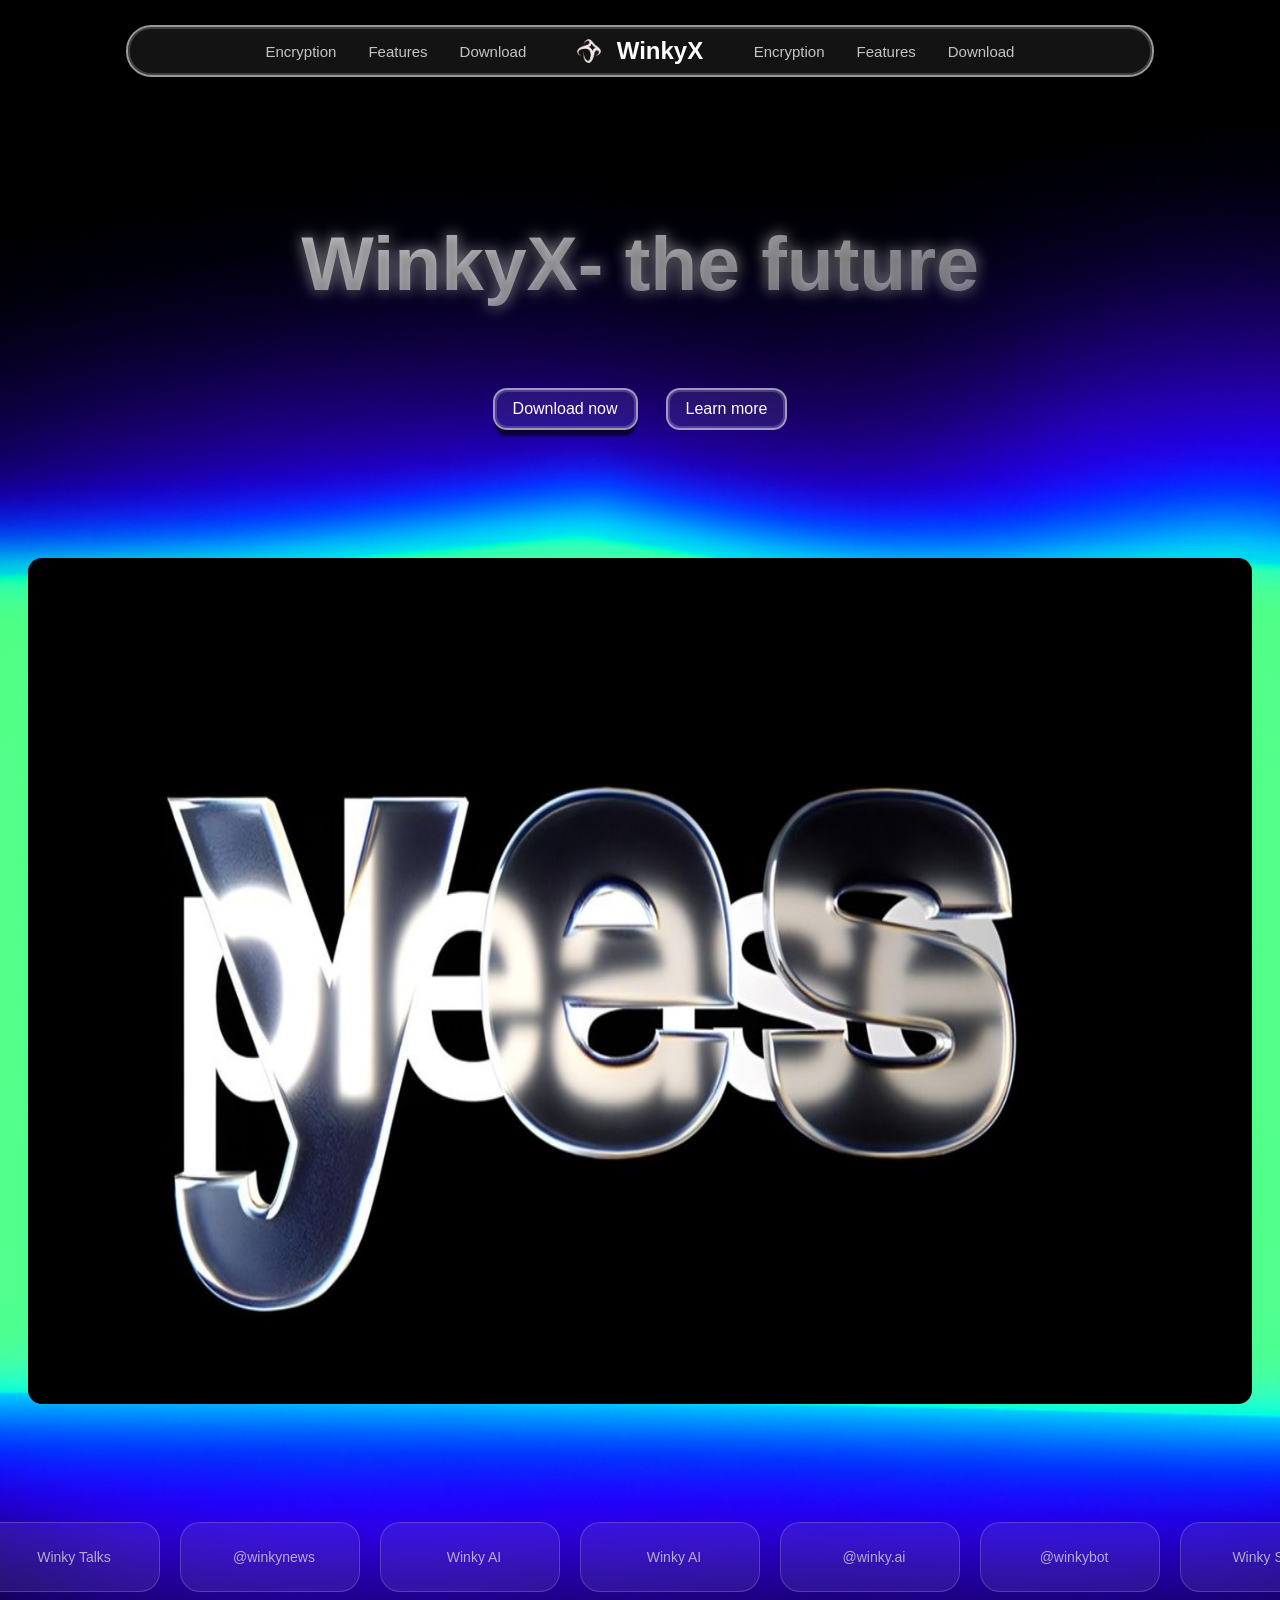
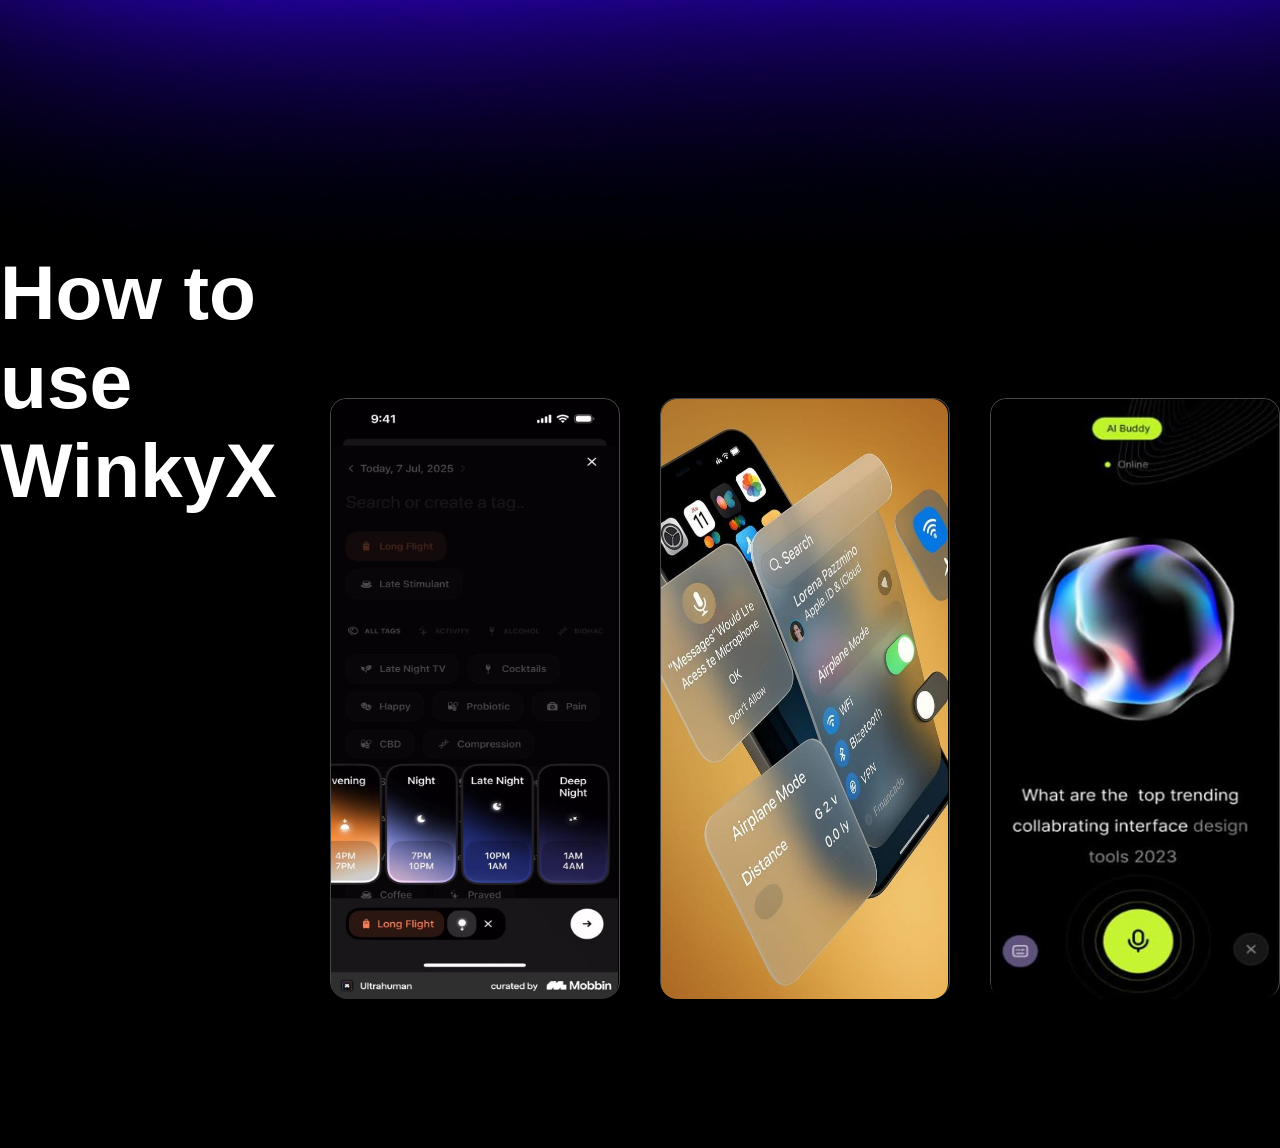
==== index.html @ 6f75c36b "Rename index1.html to index.html" ====
<!-- Landing page for winkyx-a offline fully encrypted messenger app with liquid glass from apple design -->
<DOCTYPE! html>
  <head>
    <meta charset="UTF-8">
    <meta name="viewport" content="width=device-width, initial-scale=1.0">
    <link rel="stylesheet" href="style.css">
    <title>WinkyX - Encrypted Messenger</title>
  </head>

  <header class="liquid-header">
    <ul class="ul-one">
      <li><a href="#encryption">Encryption</a></li>
      <li><a href="#features">Features</a></li>
      <li><a href="#download">Download</a></li>
    </ul>
    <div class="logo-div">
      <img src="src/logo.png" alt="Logo" class="logo">
      <h2>WinkyX</h2>
    </div>
    <ul class="ul-two">
      <li><a href="index.html">Encryption</a></li>
      <li><a>Features</a></li>
      <li><a>Download</a></li>
    </ul>
  </header>

 <body>
  <div class="hero">
    <div class="hero-img">
    <h1>WinkyX- the future</h1>

   <div class="hero-btns">
    <a href="#download" class="primary-btn">
    <span>Download now</span>
    </a>
    <a href="#download" class="second-btn">
      <span>Learn more</span>
    </a>
   </div>
   <div class="img-preview">
    <img src="src/img.png" alt="preview img" class="preview-img">
   </div>
   <div class="spline-bot">
    <iframe src='https://my.spline.design/genkubgreetingrobot-6ziUBkgihv9UdS81kXRliytY/'
     frameborder='0'
     width='100%'
      height='100%'>
    </iframe>
   </div>  

   <div class="hero-carasoule">
    <div class="slide-track">
        <div class="capsule">
            <i class="fab fa-instagram"></i>
            <div class="handle">@winky.ai</div>
        </div>
        <div class="capsule">
            <i class="fab fa-twitter"></i>
            <div class="handle">@winkybot</div>
        </div>
        <div class="capsule">
            <i class="fab fa-discord"></i>
            <div class="handle">Winky Server</div>
        </div>
        <div class="capsule">
            <i class="fab fa-youtube"></i>
            <div class="handle">Winky Talks</div>
        </div>
        <div class="capsule">
            <i class="fab fa-telegram"></i>
            <div class="handle">@winkynews</div>
        </div>
        <div class="capsule">
            <i class="fab fa-linkedin"></i>
            <div class="handle">Winky AI</div>
        </div>
        <div class="capsule">
            <i class="fab fa-facebook"></i>
            <div class="handle">Winky AI</div>
        </div>

        <!-- Repeat cards for infinite effect -->
        <div class="capsule">
            <i class="fab fa-instagram"></i>
            <div class="handle">@winky.ai</div>
        </div>
        <div class="capsule">
            <i class="fab fa-twitter"></i>
            <div class="handle">@winkybot</div>
        </div>
        <div class="capsule">
            <i class="fab fa-discord"></i>
            <div class="handle">Winky Server</div>
        </div>
        <div class="capsule">
          <i class="fab fa-instagram"></i>
          <div class="handle">@winky.ai</div>
      </div>
      <div class="capsule">
          <i class="fab fa-twitter"></i>
          <div class="handle">@winkybot</div>
      </div>
      <div class="capsule">
          <i class="fab fa-discord"></i>
          <div class="handle">Winky Server</div>
      </div>
      <div class="capsule">
          <i class="fab fa-youtube"></i>
          <div class="handle">Winky Talks</div>
      </div>
      <div class="capsule">
          <i class="fab fa-telegram"></i>
          <div class="handle">@winkynews</div>
      </div>
      <div class="capsule">
          <i class="fab fa-linkedin"></i>
          <div class="handle">Winky AI</div>
      </div>
      <div class="capsule">
          <i class="fab fa-facebook"></i>
          <div class="handle">Winky AI</div>
      </div>
      <!-- Repeat cards for infinite effect -->
      <div class="capsule">
          <i class="fab fa-instagram"></i>
          <div class="handle">@winky.ai</div>
      </div>
      <div class="capsule">
          <i class="fab fa-twitter"></i>
          <div class="handle">@winkybot</div>
      </div>
      <div class="capsule">
          <i class="fab fa-discord"></i>
          <div class="handle">Winky Server</div>
      </div>
    </div>
   </div>
  </div>

  </div>

  <div class="features">
    <h1>How to use WinkyX</h1>
      <div class="cards-section" id="cards">
        <div class="card"><img src="src/ui-1.png" alt="ui preview img"></div>
        <div class="card"><img src="src/ui-2.jpg" alt="ui preview img"></div>
        <div class="card"><img src="src/ui-3.png" alt="ui preview img"></div>
    </div>
  </div>
  
 <script>
  window.addEventListener("scroll", () => {
    const header = document.querySelector("header");
    if (window.scrollY > 200) {
      header.classList.add("scrolled");
    } else {
      header.classList.remove("scrolled");
    }
  });
  </script>
  
  
 </body>
</html>
---- style.css ----
*,
*::before,
*::after {
  margin: 0;
  padding: 0;
  box-sizing: border-box;
}

html {
  scroll-behavior: smooth;
}

/* ——— THEME TOKENS ——— */
:root {
  --clr-bg: #0b0b0b;
  --clr-text: #ffffff;
  --clr-muted: #d3d3d3;
  --clr-accent: #6d6aff;
  --clr-accent-2: #c400ff;
  --glass-bg: rgba(255, 255, 255, 0.075);
  --glass-border: rgba(255, 255, 255, 0.18);
  --clr-muted-dark: #201d1dc0;
}

body {
  font-family: 'Poppins', sans-serif;
  color: var(--clr-text);
  overflow-x: hidden;
  background: black;
}
a {
  color: inherit;
  text-decoration: none;
}
header {
  align-items: center;
  position: sticky;
  top: 3%;
  width: 80%;
  height: 3rem;
  border-radius: 1.45rem;
  margin-left: 10%;
  margin-right: 10%;
  padding: 0 2% 0 2%;
  color: rgba(255, 255, 255, 0.918);
  background: var(--glass-bg);
  border: 2px solid var(--glass-border);
  box-shadow: 0 0 0 2px rgba(255, 255, 255, .6), 0 16px 32px rgba(0, 0, 0, .12);
  backdrop-filter: blur(8px);
  -webkit-backdrop-filter: url(#liquid-glass);
  display: flex;
  gap: 5%;
  flex-direction: row;
  transition: all 0.3s ease;
  align-self: center;
  align-items: center;
  vertical-align: center;
  justify-content: center;
  place-items: center;
  cursor: pointer;
  outline: 0;
  z-index: 1000;
}
.header.scrolled {
  color: rgba(255, 255, 255, 0.932);
  /* or neon/whatever ensures visibility */
}
header.scrolled li {
  color: inherit;
}
header:hover {
  box-shadow: 0 0 0 2px rgba(255, 255, 255, .8), 0 16px 32px rgba(0, 0, 0, .2);
}
.logo-div {
  display: flex;
  gap: 1rem;
  flex-direction: row;
  align-self: center;
  align-items: center;
  vertical-align: center;
  justify-content: center;
  transition: all .325s;
  border: none;
  border-radius: none;
  padding: 2px;
  border-radius: 7px;
  color: white;
}
.logo-div:hover {
  color: #ebdada;
  border: 2px solid var(--glass-border);
  border-radius: 14px;
  padding: 6px;
  color: #ffffff;
  border: 2px solid var(--glass-border);
  border-radius: 14px;
  padding: 4px;
  margin: 4px;
  background: var(--glass-bg);
  border-radius: 12px;
  box-shadow: 0 0 0 2px rgba(255, 255, 255, .6), 0 8px 3px rgba(0, 0, 0, 0.548);
  backdrop-filter: blur(8px);
}
.logo {
  height: 1.5rem;
  width: 1.5rem;
  vertical-align: center;
  border-radius: 50%;
  object-fit: cover;
  object-position: center;
}
.logo-div h1 {
  color: white;
  font-size: 0.65rem;
  font-weight: 400;
  vertical-align: center;
}
.ul-one {
  list-style: none;
  display: flex;
  flex-direction: row;
  gap: 2rem;
  align-items: center;
  padding: 0;
  color: #ffffffc0;
  font-size: 15px;
}
.ul-one li {
  transition: 0.225s ease-in-out;
  margin: 0;
  color: #ffffffc0;
}
.ul-one li:hover {
  color: #ffffff;
  border: 2px solid var(--glass-border);
  border-radius: 14px;
  padding: 4px;
  margin: 4px;
  background: var(--glass-bg);
  border-radius: 12px;
  box-shadow: 0 0 0 2px rgba(255, 255, 255, .6), 0 8px 3px rgba(0, 0, 0, 0.548);
  backdrop-filter: blur(8px);
}
.ul-two {
  list-style: none;
  display: flex;
  flex-direction: row;
  gap: 2rem;
  align-items: center;
  padding: 0;
  color: #ffffffec;
  font-size: 15px;
}
.ul-two li {
  transition: 0.225s ease-in-out;
  color: #ffffffc0;
}
.ul-two li:hover {
  color: #ffffff;
  border: 2px solid var(--glass-border);
  border-radius: 14px;
  padding: 4px;
  margin: 4px;
  background: var(--glass-bg);
  border-radius: 12px;
  box-shadow: 0 0 0 2px rgba(255, 255, 255, .6), 0 8px 3px rgba(0, 0, 0, 0.548);
  backdrop-filter: blur(8px);
}

.hero {
  position: relative;
  min-height: 200vh;
  width: 100%;
  display: flex;
  flex-direction: column;
  gap: 3rem;
  justify-content: center;
  align-items: center;
  text-align: center;
  overflow: hidden;
}

.hero-img {
  position: absolute;
  height: 100%;
  width: 100%;
  background-size: cover;
  background-position: center;
  background-image: url('src/preview.png');
  display: flex;
  flex-direction: column;
  gap: 3rem;
  justify-content: center;
  align-items: center;
  text-align: center;
  padding: 5rem 1rem;
  margin: 0;
}

.hero h1 {
  top: 9.5%;
  font-size: clamp(2rem, 6vw, 6rem);
  position: inherit;

  background: linear-gradient(135deg, rgba(255, 255, 255, 0.692), rgba(255, 255, 255, 0.418));
  -webkit-background-clip: text;
  -webkit-text-fill-color: transparent;
  /* Add glass-like glow */
  text-shadow:
    0 4px 10px rgba(0, 0, 0, 0.3),
    0 0 15px rgba(255, 255, 255, 0.603);
}

.hero h1::before {
  content: "WinkyX- the future";
  position: absolute;
  top: 0;
  left: 0;
  width: 100%;
  height: 100%;
  background: linear-gradient(120deg, rgba(255, 255, 255, 0.822), rgba(255, 255, 255, 0));
  -webkit-background-clip: text;
  -webkit-text-fill-color: transparent;
  filter: blur(7px);
  opacity: 0.6;
  z-index: -1;
}

.hero h1::after {
  content: "";
  position: absolute;
  top: 0;
  left: -50%;
  width: 200%;
  height: 100%;
  background: linear-gradient(120deg, transparent, rgba(255, 255, 255, 0.603), transparent);
  -webkit-background-clip: text;
  -webkit-text-fill-color: transparent;
}

@keyframes shine {
  90% {
    left: 99%;
  }

  100% {
    left: 100%;
  }
}

.hero-btns {
  top: 19%;
  position: inherit;
  display: flex;
  flex-direction: row;
  gap: clamp(0.5rem, 4vw, 2rem);
  flex-wrap: wrap;
}

.primary-btn {
  border: 2px solid var(--glass-border);
  background: var(--glass-bg);
  padding: 0.5rem 1rem;
  border-radius: 12px;
  box-shadow: 0 0 0 2px rgba(255, 255, 255, .6), 0 8px 3px rgba(0, 0, 0, 0.623);
  backdrop-filter: blur(8px);
  transition: all .200s ease-in-out;
}

.primary-btn:hover {
  background: linear-gradient(155deg, var(--glass-bg) 60%, var(--glass-border) 80%, #ffffff73);
}

.primary-btn:active {
  box-shadow: 0 0 0 2px rgba(255, 255, 255, .6);
  transform: translateY(6px);
}

.second-btn {
  border: 2px solid var(--glass-border);
  background: var(--glass-bg);
  padding: 0.5rem 1rem;
  border-radius: 12px;
  box-shadow: 0 0 0 2px rgba(255, 255, 255, .6);
  backdrop-filter: blur(8px);
  transition: all .325s ease-in-out;
}

.second-btn:hover {
  background: linear-gradient(155deg, var(--glass-bg) 60%, var(--glass-border) 80%, #ffffff41);
}

.spline-bot {
  position: absolute;
  /* place it freely */
  top: 30vh;
  /* distance from bottom */
  right: 0;
  /* distance from right */
  width: 300px;
  /* size */
  height: 300px;
  z-index: 10;
  /* keep it above background but under UI */
  pointer-events: none;
  /* so it won’t block clicks */
}

.spline-bot iframe {
  background: transparent !important;
  width: 100%;
  height: 100%;
  border: none;
}

.spline-bot iframe {
  pointer-events: none;
  /* prevent blocking clicks */
}

.spline-bot iframe::-webkit-scrollbar,
.spline-bot iframe *[class*="spline"],
.spline-bot iframe+div {
  display: none !important;
  /* nukes badge */
}

.preview-img {
  position: relative;
  margin-top: 5.25%;
  height: 94vh;
  width: 98%;
  align-self: center;
  align-items: center;
  vertical-align: center;
  justify-content: center;
  place-items: center;
  cursor: pointer;
  outline: 0;
  border-radius: 14px;
}

.hero-carasoule {
  bottom: 12%;
  position: inherit;
  width: 100%;
  overflow: hidden;
  padding: 40px 0;
  background: transparent;
  display: flex;
  justify-content: center;
  align-items: center;
}

.slide-track {
  display: flex;
  gap: 20px;
  animation: slideCards 30s linear infinite;
  width: calc(180px * 14);
  /* width of one card * number of cards */
}

.slide-track>* {
  flex: 0 0 auto;
  /* prevent shrinking */
}

@keyframes slideCards {
  0% {
    transform: translateX(0);
  }

  100% {
    transform: translateX(-50%);
    /* shift by half since duplicated */
  }
}

.capsule {
  width: 180px;
  height: 70px;
  background: var(--glass-bg);
  border: 1px solid var(--glass-border);
  border-radius: 20px;
  backdrop-filter: blur(10px);
  -webkit-backdrop-filter: blur(10px);
  display: flex;
  flex-direction: row;
  align-items: center;
  justify-content: center;
  padding: 10px;
  color: var(--clr-muted);
  gap: 0.5rem;
  vertical-align: middle;
}

.capsule i {
  font-size: 24px;
}

.capsule .handle {
  font-size: 14px;
  font-weight: 500;
  opacity: 0.8;
}

.capsule .stat {
  font-size: 12px;
  color: #ccc;
}

.features {
  scroll-behavior: smooth;
  display: flex;
  height: 100vh;
  width: 100%;
  overflow: hidden;
  background: transparent;
}
.features h1 {
  top: 9.5%;
  font-size: clamp(2rem, 6vw, 7rem);
  position: inherit;
  left: 10px;
  z-index: 100;
}
.cards-section {
  display: flex;
  flex-direction: row;
  gap: 2.5rem;
  width: 100%;
  margin-left: 4%;
  margin-right: 0;
  top: 0;
  align-items: center;
  justify-content: center;
  position: inherit;
}
.card {
  top: 0;
  position: inherit;
  height: 600px;
  width: 290px;
  border: 1px solid #ffffff48;
  background: transparent;
  border-radius: 16px;
}
.card img {
  height: 600px;
  width: 287px;
  border-radius: 16px;
}
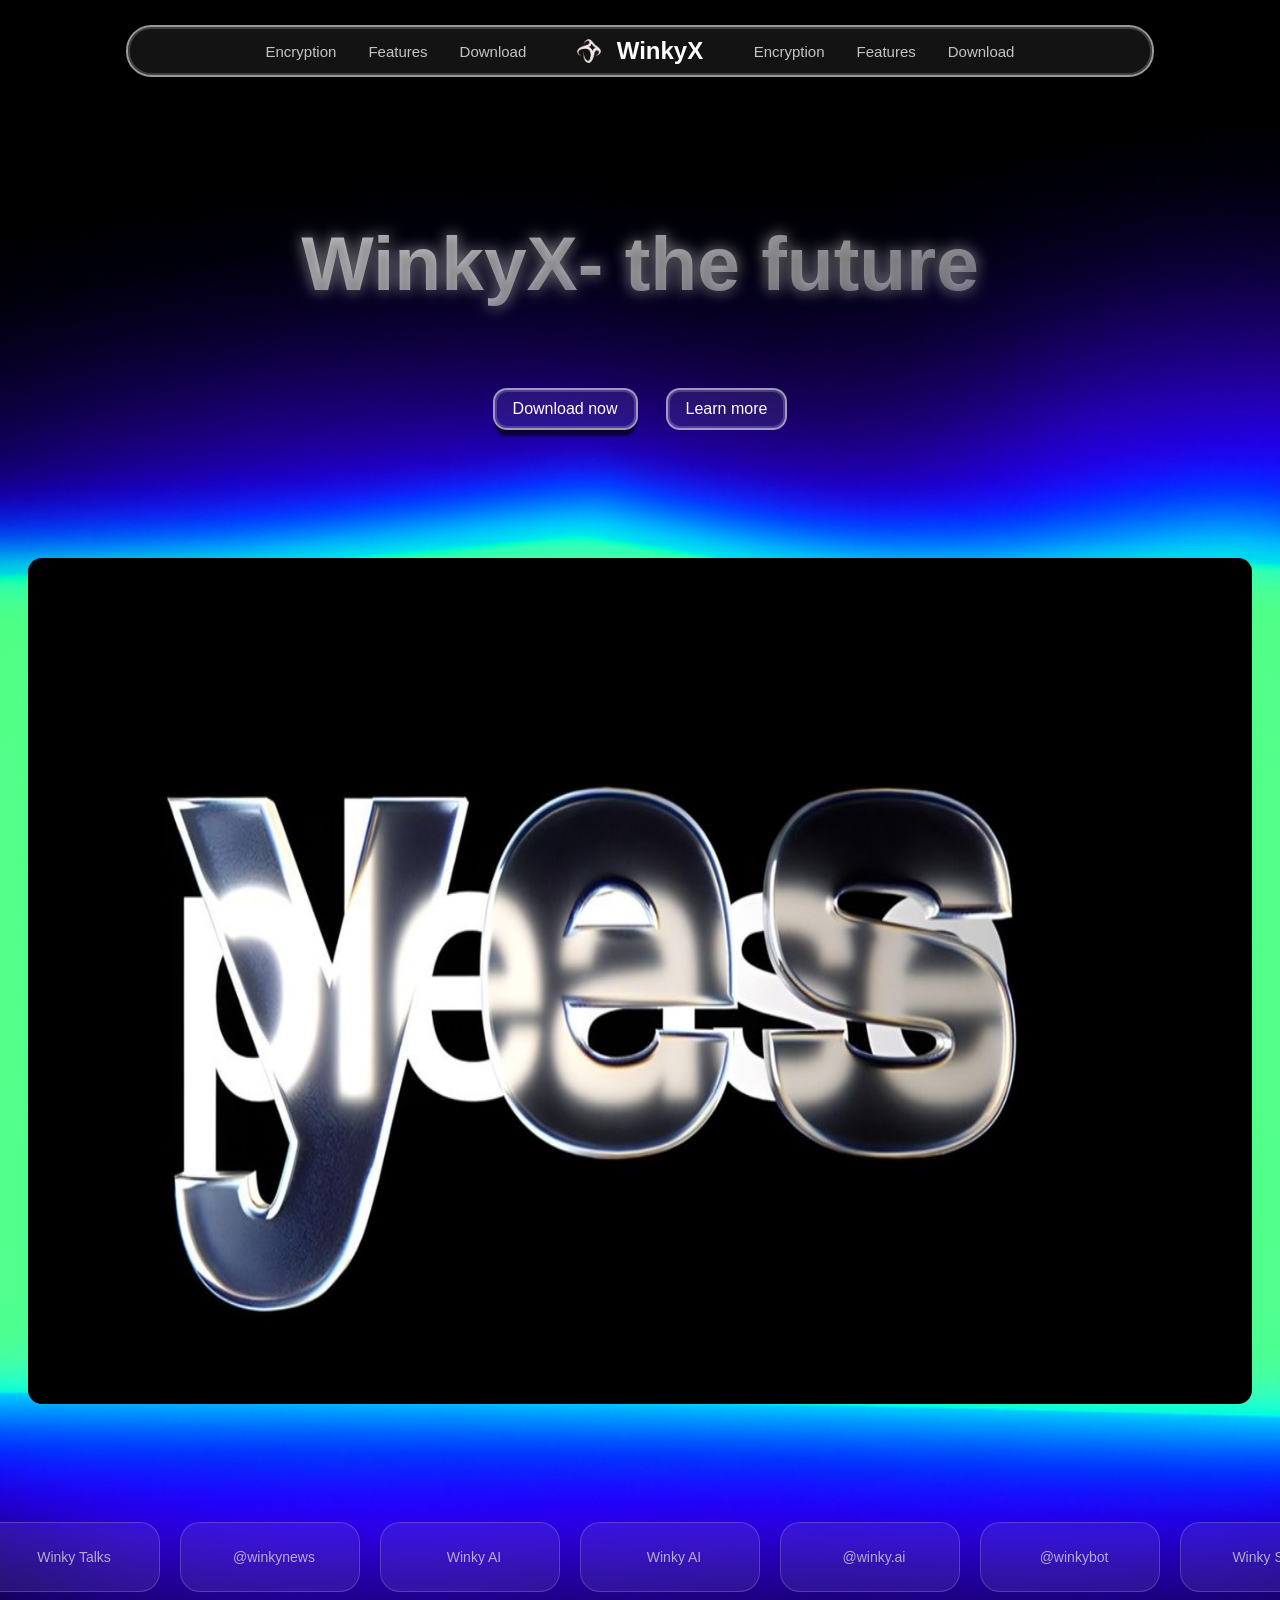
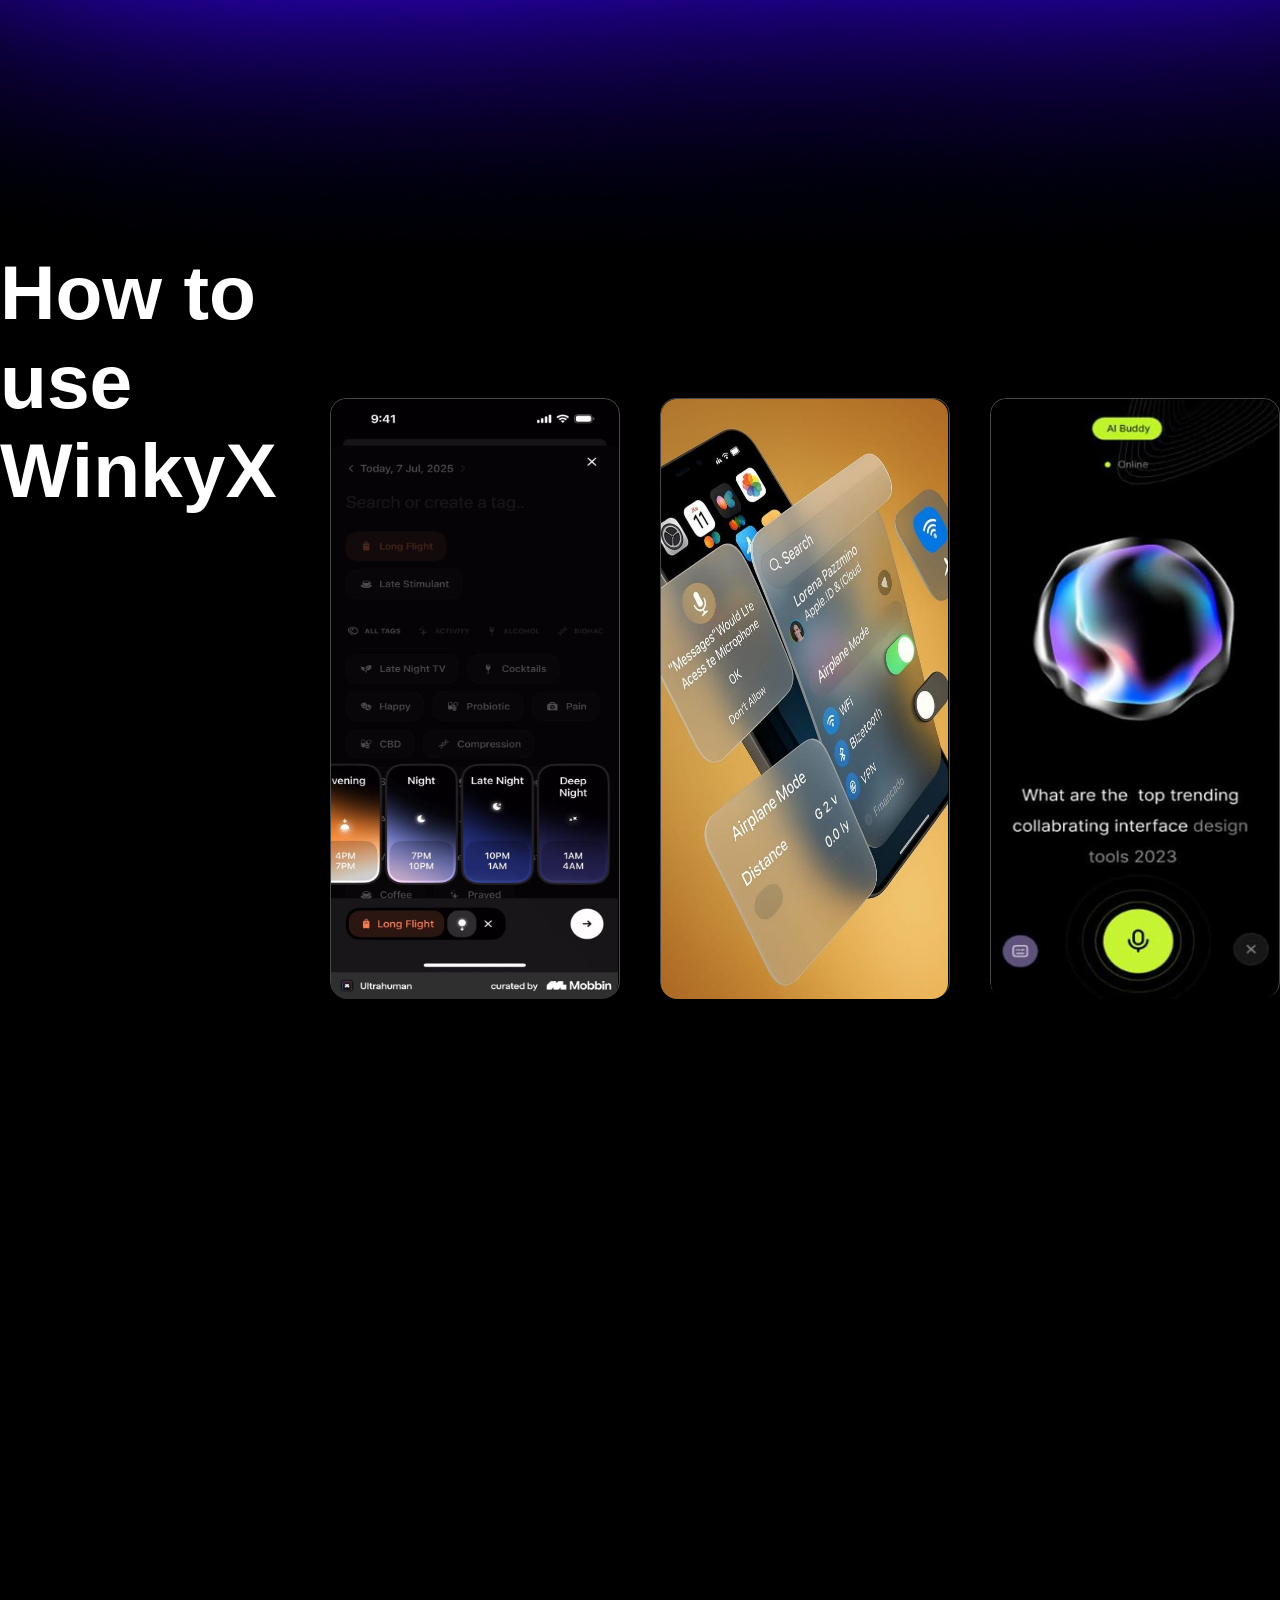
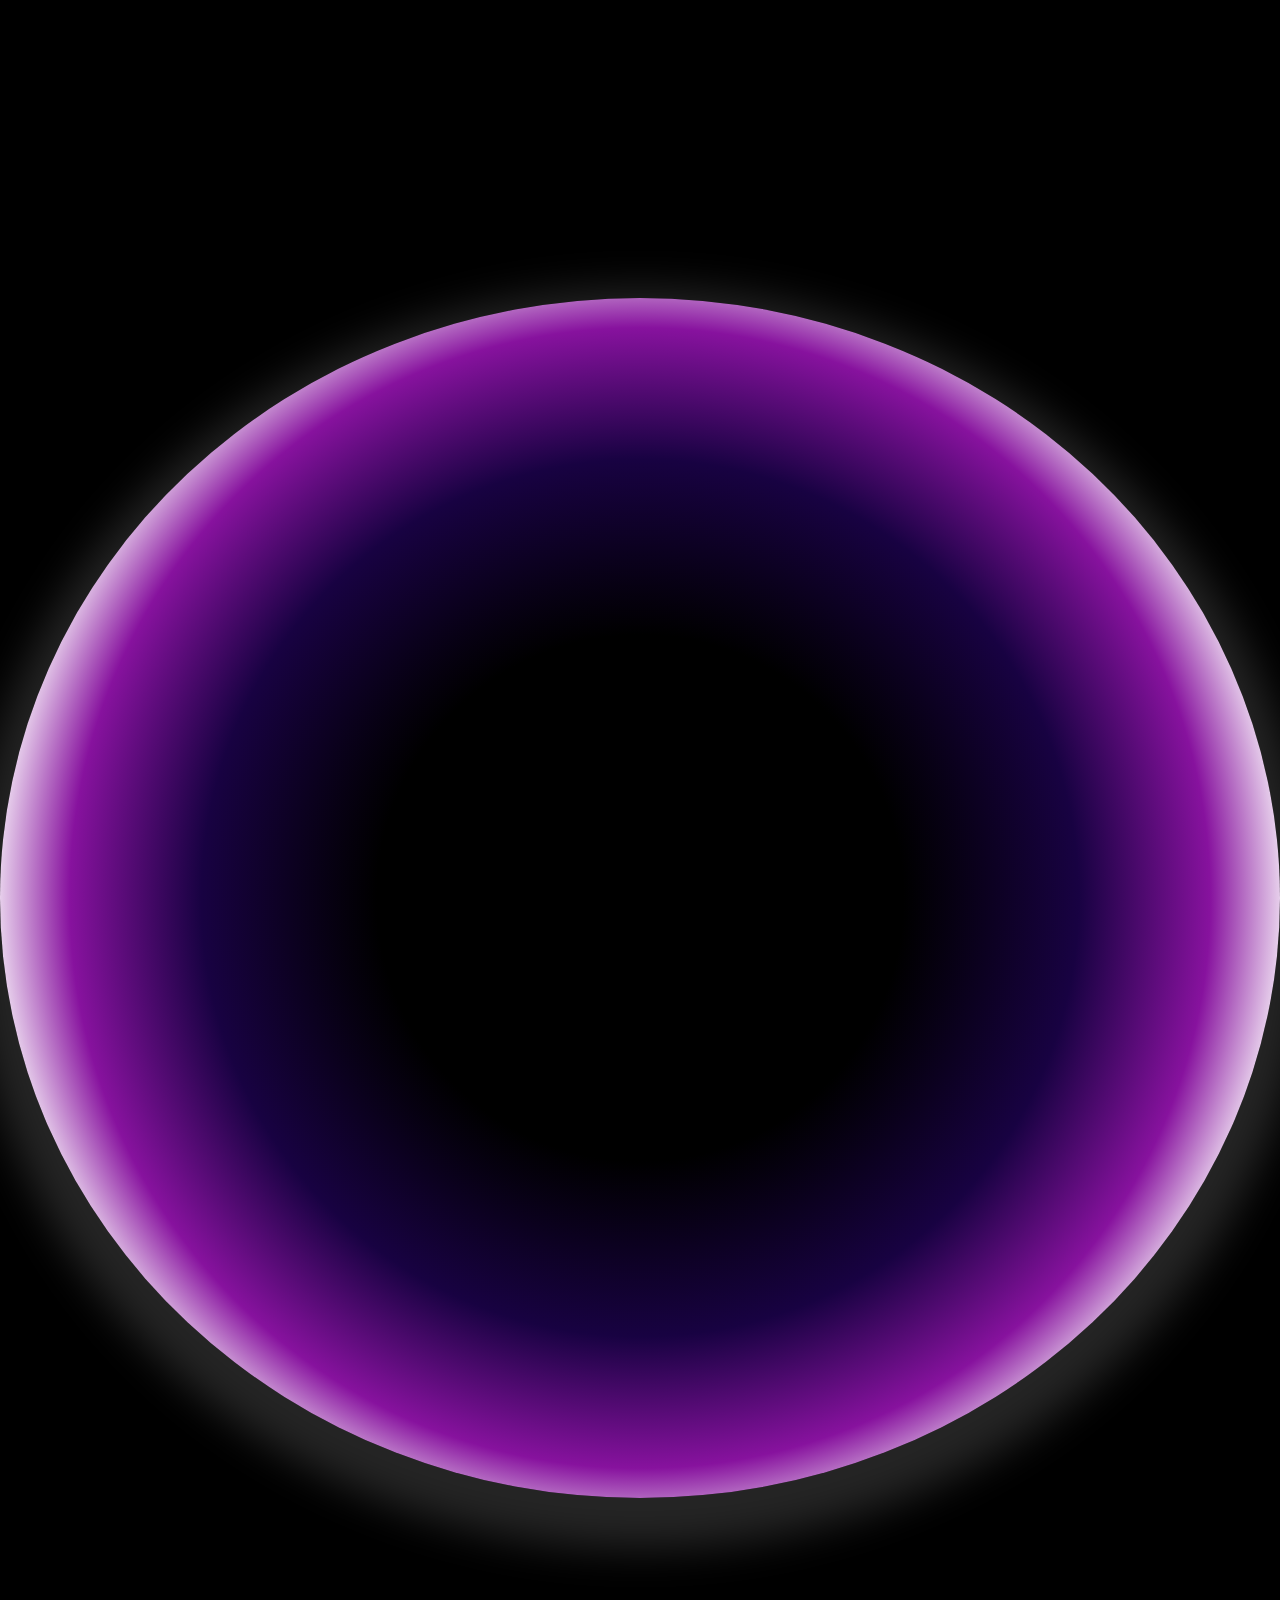
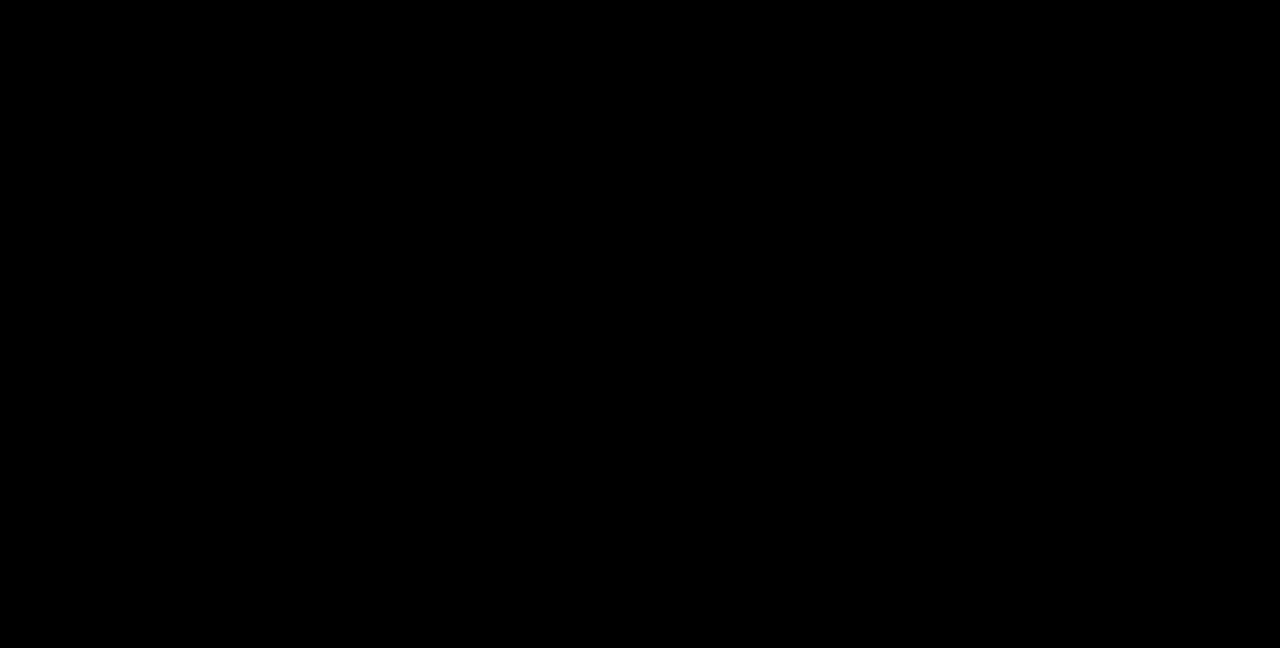
==== commit 3fa8703d: "liquid add" ====
--- a/index.html
+++ b/index.html
@@ -147,6 +147,10 @@
         <div class="card"><img src="src/ui-3.png" alt="ui preview img"></div>
     </div>
   </div>
+
+  <div class="wat-makes">
+    <div class="circle-design"></div> 
+  </div>
   
  <script>
   window.addEventListener("scroll", () => {
@@ -161,4 +165,4 @@
   
   
  </body>
-</html>
+</html>
--- a/style.css
+++ b/style.css
@@ -449,4 +449,36 @@
   height: 600px;
   width: 287px;
   border-radius: 16px;
+}
+.wat-makes {
+  scroll-behavior: smooth;
+  display: flex;
+  height: 300vh;
+  width: 100%;
+  overflow: hidden;
+  background: transparent;
+}
+.circle-design {
+  top:0;
+  padding: 37.5rem;
+  background-color: transparent;
+  /* Dark purple background */
+  position: absolute;
+  background: radial-gradient(circle at center,
+          #000000 30%,
+          /* Light white center */
+          #180242 50%,
+          /* Bright purple mid */
+          #87129e 65%,
+          /* Deeper purple */
+          #ffffff 75%
+          /* Dark outer glow */
+      );
+  border-radius: 50%;
+  filter: blur(0);
+  z-index: -1;
+  box-shadow: 0 21px 42px 30px rgba(255, 255, 255, 0.144);
+  width: 100%;
+  position: inherit;
+  align-self: center;
 }
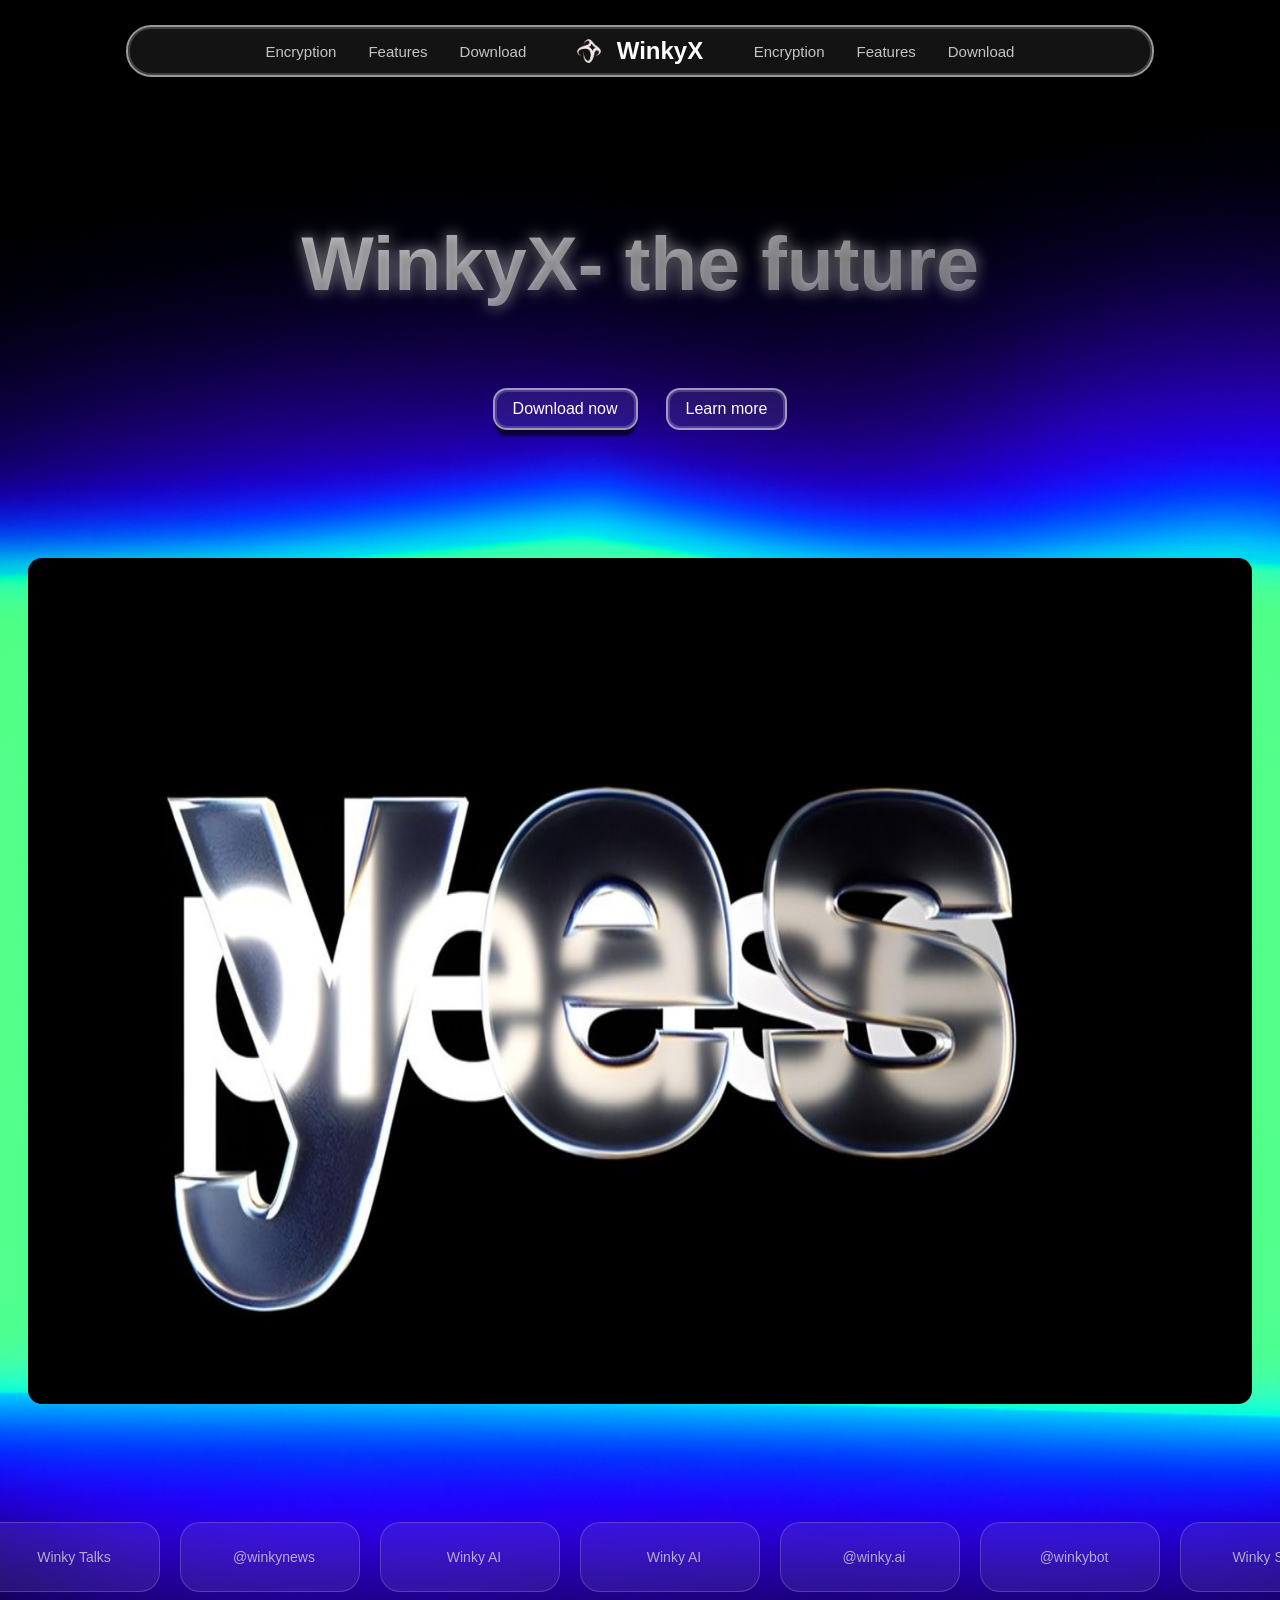
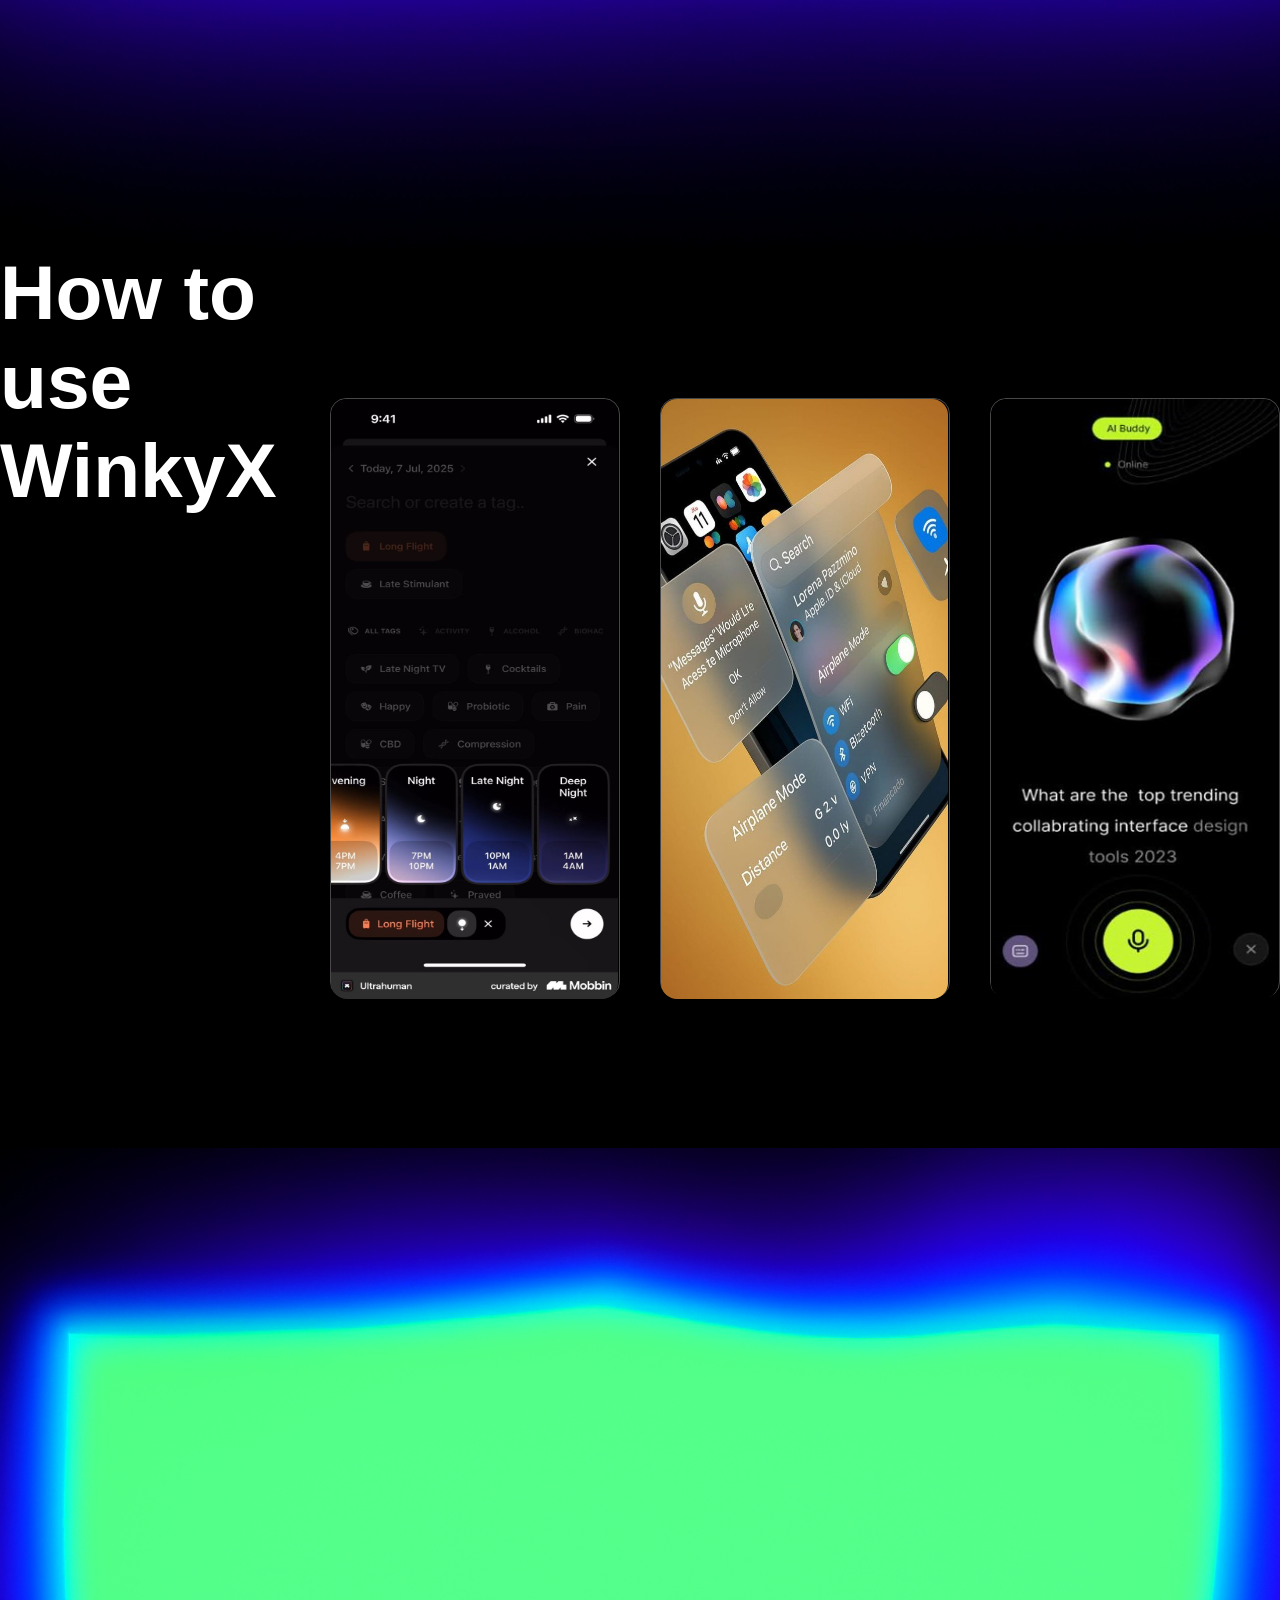
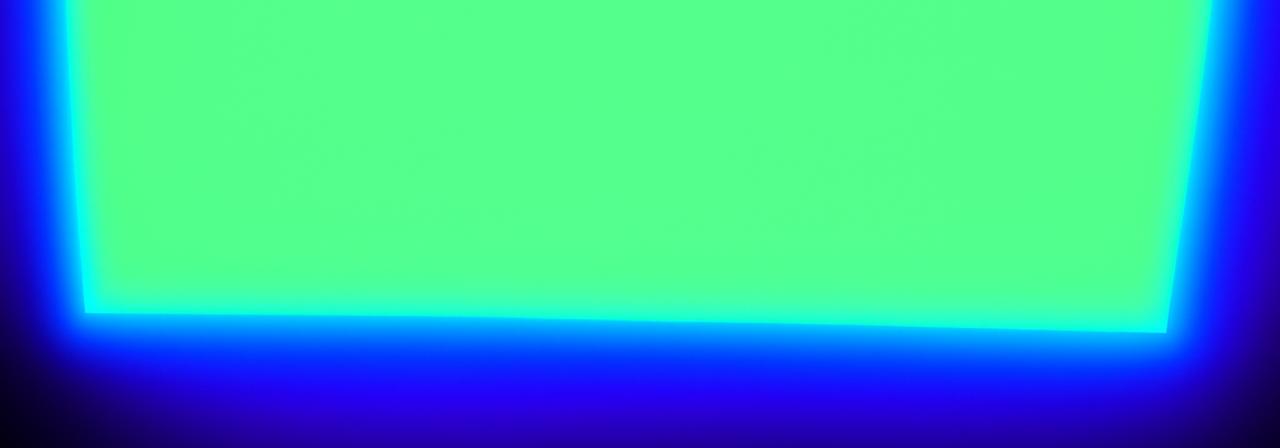
==== commit 7349de46: "launch1" ====
--- a/index.html
+++ b/index.html
@@ -30,7 +30,7 @@
     <h1>WinkyX- the future</h1>
 
    <div class="hero-btns">
-    <a href="#download" class="primary-btn">
+    <a href="liquid-glass-effect-macos/index1.html" class="primary-btn">
     <span>Download now</span>
     </a>
     <a href="#download" class="second-btn">
@@ -148,8 +148,8 @@
     </div>
   </div>
 
-  <div class="wat-makes">
-    <div class="circle-design"></div> 
+  <div class="third-page">
+    
   </div>
   
  <script>
@@ -163,6 +163,61 @@
   });
   </script>
   
-  
+  <svg style="display: none">
+    <filter
+      id="glass-distortion"
+      x="0%"
+      y="0%"
+      width="100%"
+      height="100%"
+      filterUnits="objectBoundingBox"
+    >
+      <feTurbulence
+        type="fractalNoise"
+        baseFrequency="0.01 0.01"
+        numOctaves="1"
+        seed="5"
+        result="turbulence"
+      />
+      <!-- Seeds: 14, 17,  -->
+  
+      <feComponentTransfer in="turbulence" result="mapped">
+        <feFuncR type="gamma" amplitude="1" exponent="10" offset="0.5" />
+        <feFuncG type="gamma" amplitude="0" exponent="1" offset="0" />
+        <feFuncB type="gamma" amplitude="0" exponent="1" offset="0.5" />
+      </feComponentTransfer>
+  
+      <feGaussianBlur in="turbulence" stdDeviation="3" result="softMap" />
+  
+      <feSpecularLighting
+        in="softMap"
+        surfaceScale="5"
+        specularConstant="1"
+        specularExponent="100"
+        lighting-color="white"
+        result="specLight"
+      >
+        <fePointLight x="-200" y="-200" z="300" />
+      </feSpecularLighting>
+  
+      <feComposite
+        in="specLight"
+        operator="arithmetic"
+        k1="0"
+        k2="1"
+        k3="1"
+        k4="0"
+        result="litImage"
+      />
+  
+      <feDisplacementMap
+        in="SourceGraphic"
+        in2="softMap"
+        scale="150"
+        xChannelSelector="R"
+        yChannelSelector="G"
+      />
+    </filter>
+  </svg>
  </body>
 </html>
--- a/style.css
+++ b/style.css
@@ -450,13 +450,25 @@
   width: 287px;
   border-radius: 16px;
 }
-.wat-makes {
+.third-page {
   scroll-behavior: smooth;
   display: flex;
-  height: 300vh;
+  flex-direction: column;
+  height: 100vh;
   width: 100%;
   overflow: hidden;
-  background: transparent;
+  background-size: cover;
+  background-position: center;
+  background-image: url('src/preview.png');
+  height: 100%;
+  width: 100%;
+  gap: 3rem;
+  justify-content: center;
+  align-items: center;
+  text-align: center;
+  padding: 5rem 1rem;
+  margin: 0;
+
 }
 .circle-design {
   top:0;
@@ -481,4 +493,4 @@
   width: 100%;
   position: inherit;
   align-self: center;
-}+}
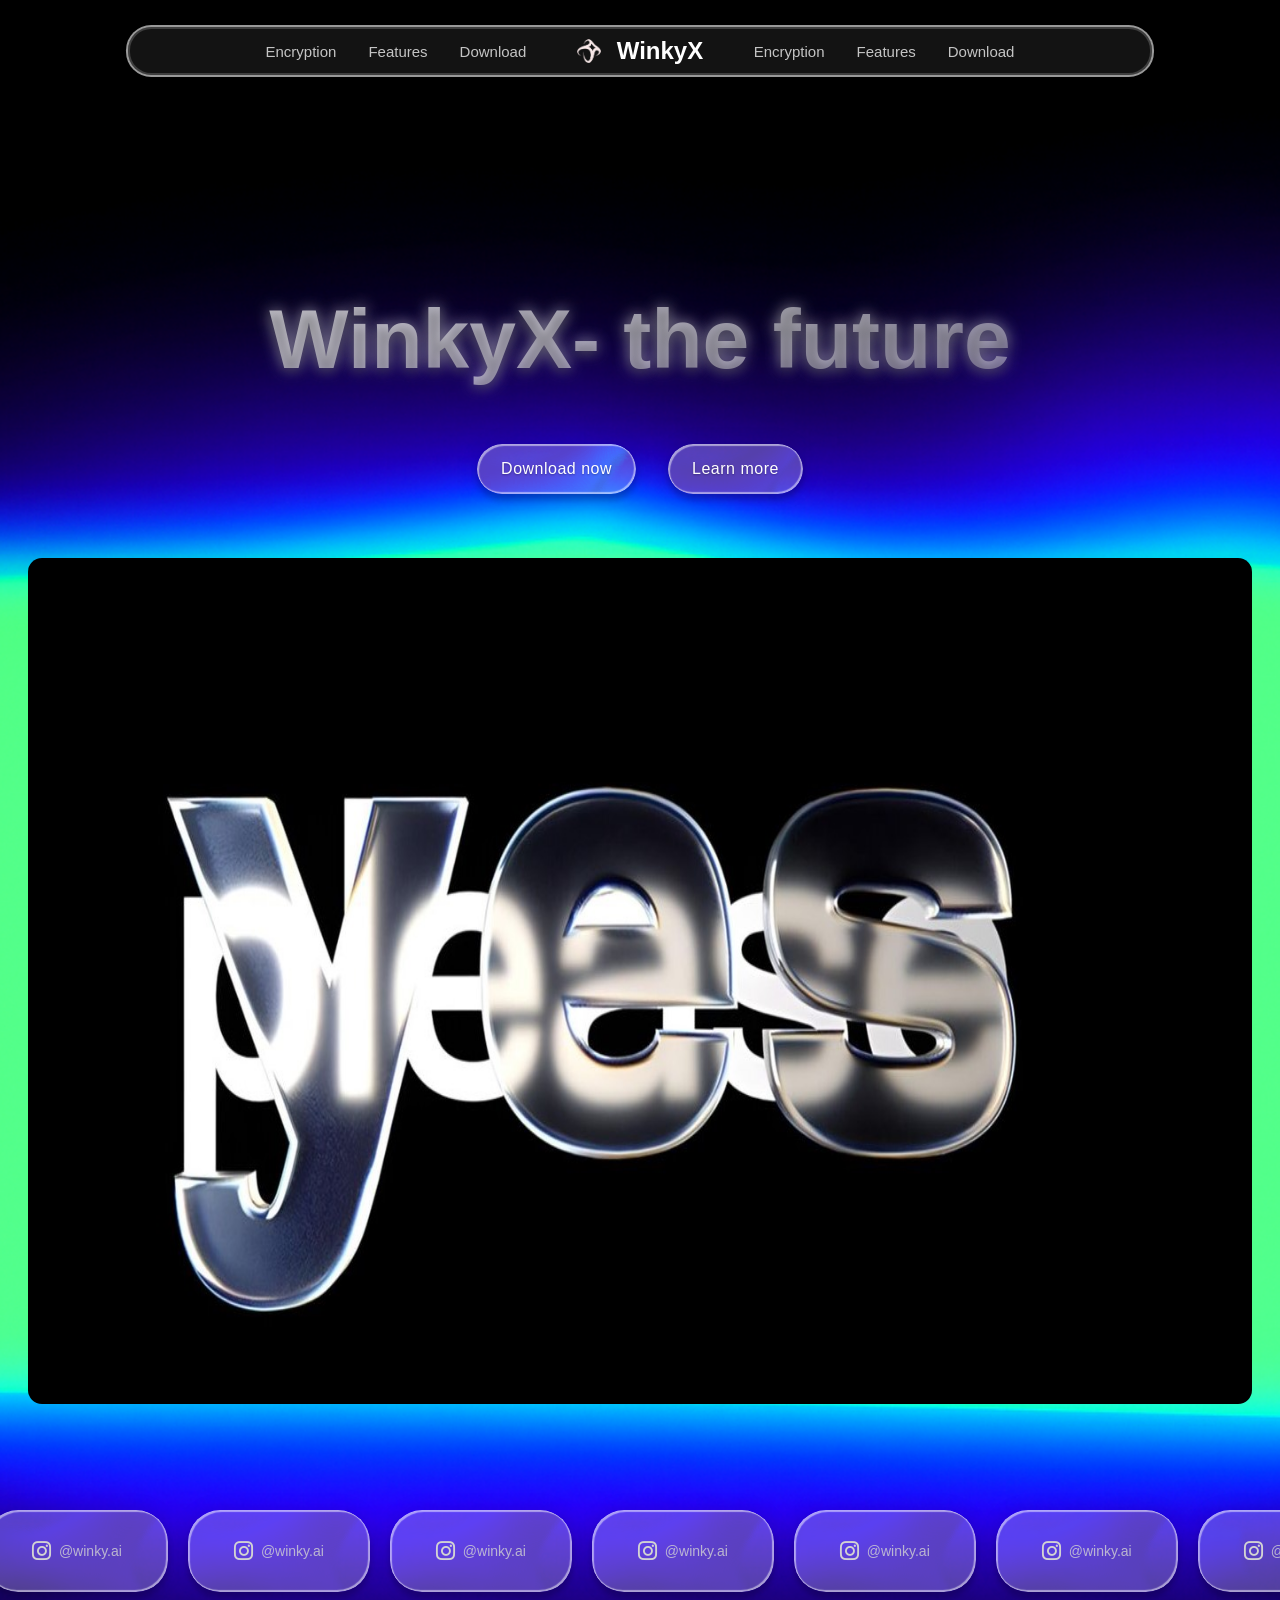
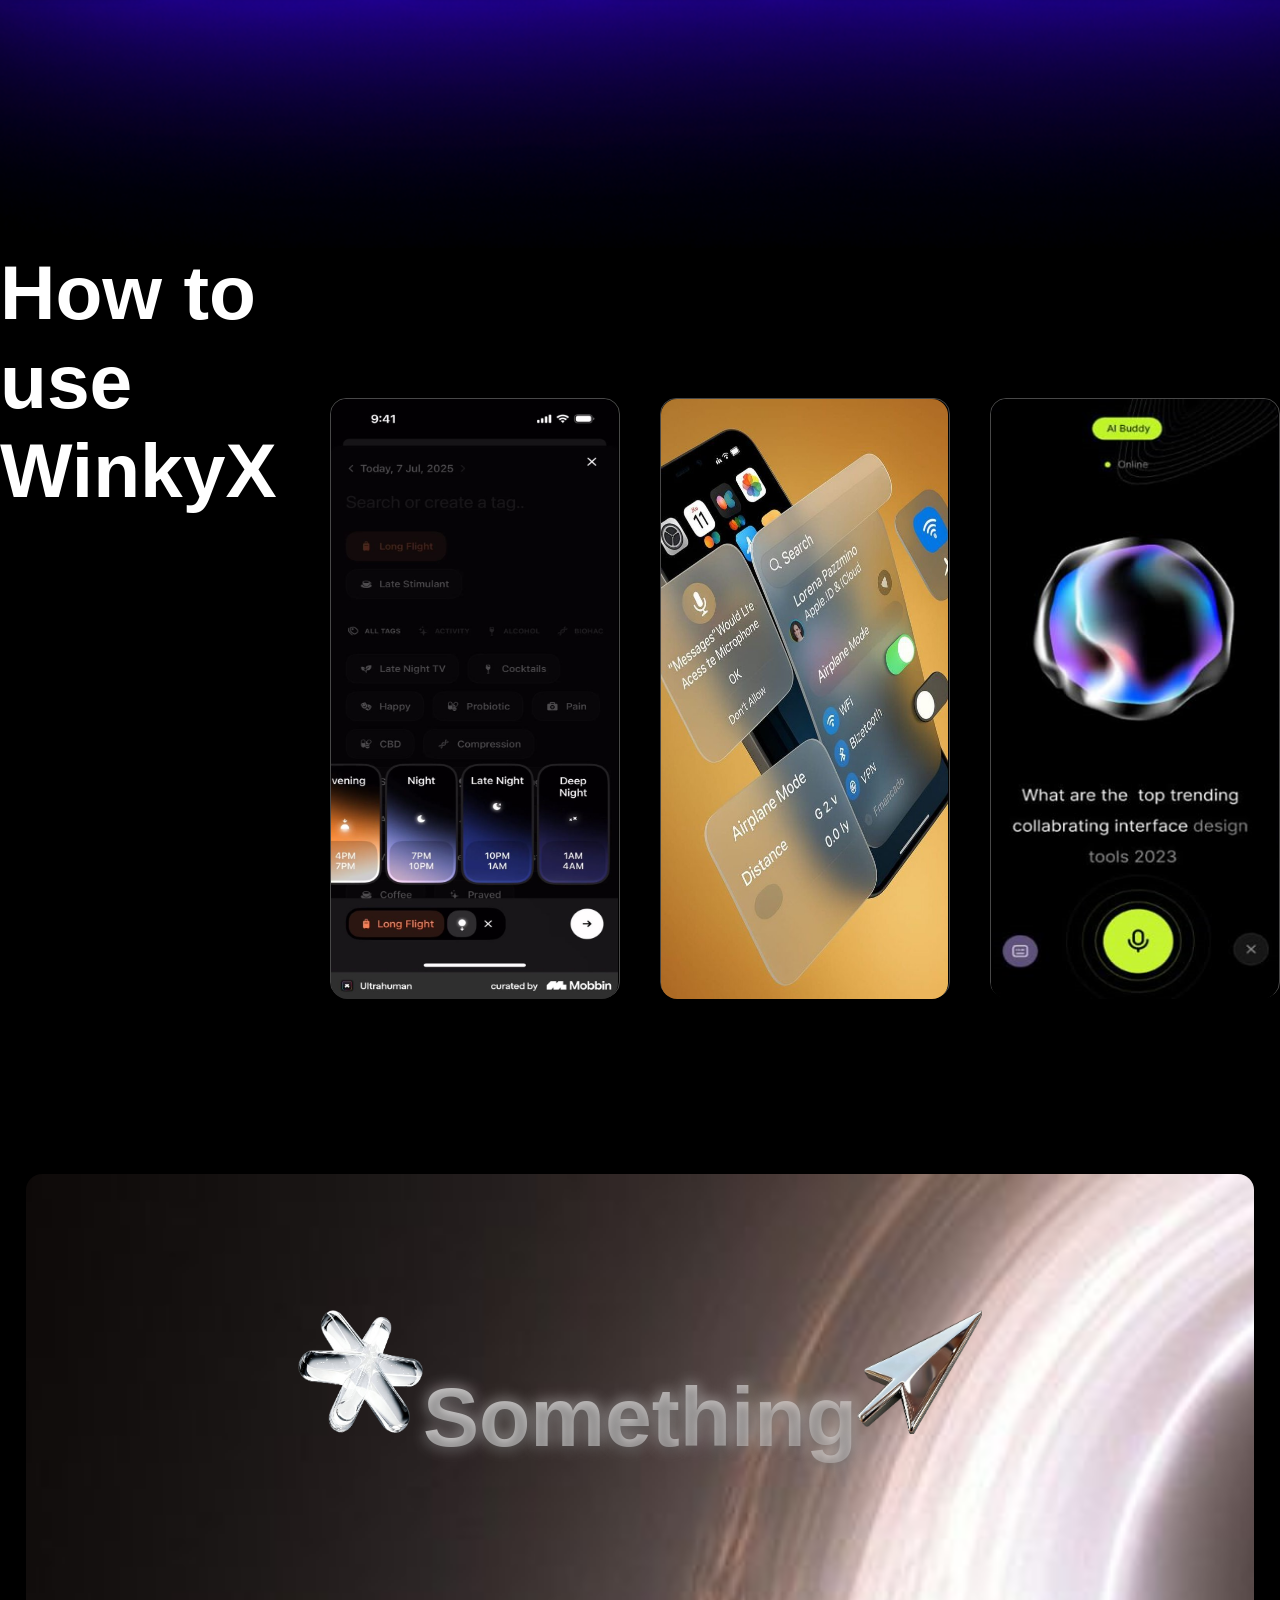
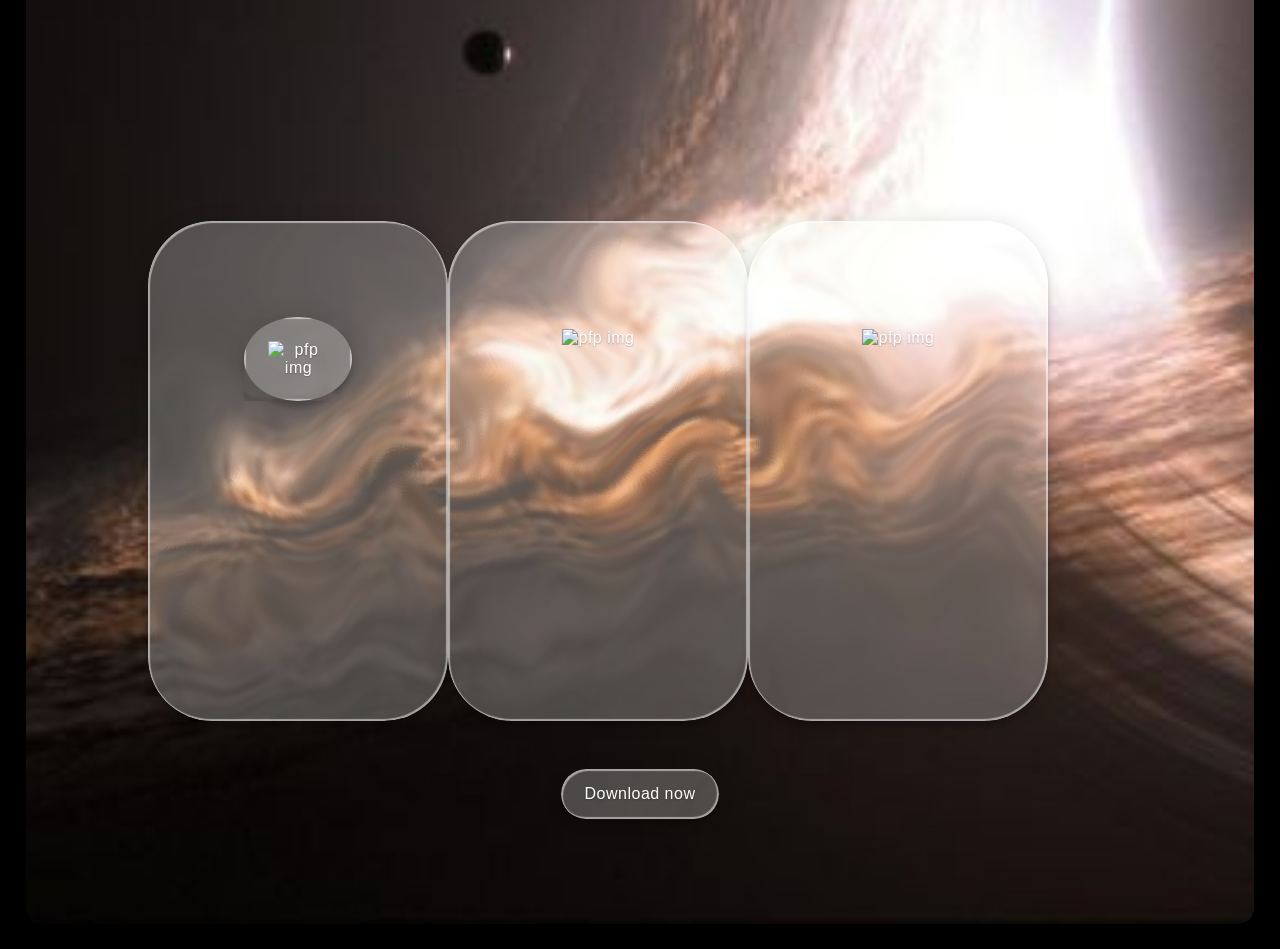
==== commit 605edbb1: "main-liquidGlass design and landing page, fully mobile responsible as desktop(not fully ready-70%)" ====
--- a/index.html
+++ b/index.html
@@ -1,9 +1,11 @@
 <!-- Landing page for winkyx-a offline fully encrypted messenger app with liquid glass from apple design -->
 <DOCTYPE! html>
+
   <head>
     <meta charset="UTF-8">
     <meta name="viewport" content="width=device-width, initial-scale=1.0">
     <link rel="stylesheet" href="style.css">
+    <link rel="stylesheet" href="https://cdnjs.cloudflare.com/ajax/libs/font-awesome/6.5.0/css/all.min.css">
     <title>WinkyX - Encrypted Messenger</title>
   </head>
 
@@ -22,202 +24,316 @@
       <li><a>Features</a></li>
       <li><a>Download</a></li>
     </ul>
+
+    <button class="menu-btn" onclick="togglemenu()" style="display:none;">
+      <svg xmlns="http://www.w3.org/2000/svg" height="40px" viewBox="0 -960 960 960" width="40px" fill="#FFFFFF">
+        <path
+          d="M153.33-240q-14.16 0-23.75-9.62-9.58-9.61-9.58-23.83 0-14.22 9.58-23.72 9.59-9.5 23.75-9.5h653.34q14.16 0 23.75 9.62 9.58 9.62 9.58 23.83 0 14.22-9.58 23.72-9.59 9.5-23.75 9.5H153.33Zm0-206.67q-14.16 0-23.75-9.61-9.58-9.62-9.58-23.84 0-14.21 9.58-23.71 9.59-9.5 23.75-9.5h653.34q14.16 0 23.75 9.61 9.58 9.62 9.58 23.84 0 14.21-9.58 23.71-9.59 9.5-23.75 9.5H153.33Zm0-206.66q-14.16 0-23.75-9.62-9.58-9.62-9.58-23.83 0-14.22 9.58-23.72 9.59-9.5 23.75-9.5h653.34q14.16 0 23.75 9.62 9.58 9.61 9.58 23.83 0 14.22-9.58 23.72-9.59 9.5-23.75 9.5H153.33Z" />
+      </svg>
+    </button>
+    <!-- menu -->
+    <div id="mobileMenu" class="menu" style="display:none;">
+      <a href="#encryption">Encryption</a>
+      <a href="#features">Features</a>
+      <a href="#download">Download</a>
+      <a href="#contact">Contact</a>
+    </div>
   </header>
 
- <body>
-  <div class="hero">
-    <div class="hero-img">
-    <h1>WinkyX- the future</h1>
-
-   <div class="hero-btns">
-    <a href="liquid-glass-effect-macos/index1.html" class="primary-btn">
-    <span>Download now</span>
-    </a>
-    <a href="#download" class="second-btn">
-      <span>Learn more</span>
-    </a>
-   </div>
-   <div class="img-preview">
-    <img src="src/img.png" alt="preview img" class="preview-img">
-   </div>
-   <div class="spline-bot">
-    <iframe src='https://my.spline.design/genkubgreetingrobot-6ziUBkgihv9UdS81kXRliytY/'
-     frameborder='0'
-     width='100%'
-      height='100%'>
-    </iframe>
-   </div>  
-
-   <div class="hero-carasoule">
-    <div class="slide-track">
-        <div class="capsule">
-            <i class="fab fa-instagram"></i>
-            <div class="handle">@winky.ai</div>
-        </div>
-        <div class="capsule">
-            <i class="fab fa-twitter"></i>
-            <div class="handle">@winkybot</div>
-        </div>
-        <div class="capsule">
-            <i class="fab fa-discord"></i>
-            <div class="handle">Winky Server</div>
-        </div>
-        <div class="capsule">
-            <i class="fab fa-youtube"></i>
-            <div class="handle">Winky Talks</div>
-        </div>
-        <div class="capsule">
-            <i class="fab fa-telegram"></i>
-            <div class="handle">@winkynews</div>
-        </div>
-        <div class="capsule">
-            <i class="fab fa-linkedin"></i>
-            <div class="handle">Winky AI</div>
-        </div>
-        <div class="capsule">
-            <i class="fab fa-facebook"></i>
-            <div class="handle">Winky AI</div>
-        </div>
-
-        <!-- Repeat cards for infinite effect -->
-        <div class="capsule">
-            <i class="fab fa-instagram"></i>
-            <div class="handle">@winky.ai</div>
-        </div>
-        <div class="capsule">
-            <i class="fab fa-twitter"></i>
-            <div class="handle">@winkybot</div>
-        </div>
-        <div class="capsule">
-            <i class="fab fa-discord"></i>
-            <div class="handle">Winky Server</div>
-        </div>
-        <div class="capsule">
-          <i class="fab fa-instagram"></i>
-          <div class="handle">@winky.ai</div>
+  <body>
+    <div class="hero">
+      <div class="hero-img">
+        <img src="src/preview.png" alt="preview" class="hero-bg-img">
+        <h1>WinkyX- the future</h1>
+
+        <div class="hero-btns">
+          <a>
+            <div class="liquidGlass-wrapper button">
+              <div class="liquidGlass-effect"></div>
+              <div class="liquidGlass-tint"></div>
+              <div class="liquidGlass-shine"></div>
+              <div class="liquidGlass-text">
+                <span>Download now</span>
+              </div>
+            </div>
+          </a>
+          <a>
+            <div class="liquidGlass-wrapper button">
+              <div class="liquidGlass-effect"></div>
+              <div class="liquidGlass-tint"></div>
+              <div class="liquidGlass-shine"></div>
+              <div class="liquidGlass-text">
+                <span>Learn more</span>
+              </div>
+            </div>
+          </a>
+        </div>
+        <div class="img-preview">
+          <img src="src/img.png" alt="preview img" class="preview-img">
+        </div>
+        <div class="spline-bot" style="display: none;">
+          <iframe src='https://my.spline.design/genkubgreetingrobot-6ziUBkgihv9UdS81kXRliytY/' frameborder='0'
+            width='100%' height='100%'>
+          </iframe>
+        </div>
+
+        <div class="hero-carasoule">
+          <div class="slide-track">
+
+            <div class="liquidGlass-wrapper lqd-capsule">
+              <div class="liquidGlass-effect"></div>
+              <div class="liquidGlass-tint"></div>
+              <div class="liquidGlass-shine"></div>
+              <div class="liquidGlass-text-capsule">
+                <i class="fab fa-instagram"></i>
+                <div class="handle">@winky.ai</div>
+              </div>
+            </div>
+            <div class="liquidGlass-wrapper lqd-capsule">
+              <div class="liquidGlass-effect"></div>
+              <div class="liquidGlass-tint"></div>
+              <div class="liquidGlass-shine"></div>
+              <div class="liquidGlass-text-capsule">
+                <i class="fab fa-instagram"></i>
+                <div class="handle">@winky.ai</div>
+              </div>
+            </div>
+            <div class="liquidGlass-wrapper lqd-capsule">
+              <div class="liquidGlass-effect"></div>
+              <div class="liquidGlass-tint"></div>
+              <div class="liquidGlass-shine"></div>
+              <div class="liquidGlass-text-capsule">
+                <i class="fab fa-instagram"></i>
+                <div class="handle">@winky.ai</div>
+              </div>
+            </div>
+            <div class="liquidGlass-wrapper lqd-capsule">
+              <div class="liquidGlass-effect"></div>
+              <div class="liquidGlass-tint"></div>
+              <div class="liquidGlass-shine"></div>
+              <div class="liquidGlass-text-capsule">
+                <i class="fab fa-instagram"></i>
+                <div class="handle">@winky.ai</div>
+              </div>
+            </div>
+            <div class="liquidGlass-wrapper lqd-capsule">
+              <div class="liquidGlass-effect"></div>
+              <div class="liquidGlass-tint"></div>
+              <div class="liquidGlass-shine"></div>
+              <div class="liquidGlass-text-capsule">
+                <i class="fab fa-instagram"></i>
+                <div class="handle">@winky.ai</div>
+              </div>
+            </div>
+            <div class="liquidGlass-wrapper lqd-capsule">
+              <div class="liquidGlass-effect"></div>
+              <div class="liquidGlass-tint"></div>
+              <div class="liquidGlass-shine"></div>
+              <div class="liquidGlass-text-capsule">
+                  <i class="fab fa-instagram"></i>
+                  <div class="handle">@winky.ai</div>
+              </div>
+              </div>
+              <div class="liquidGlass-wrapper lqd-capsule">
+                <div class="liquidGlass-effect"></div>
+                <div class="liquidGlass-tint"></div>
+                <div class="liquidGlass-shine"></div>
+                <div class="liquidGlass-text-capsule">
+                    <i class="fab fa-instagram"></i>
+                    <div class="handle">@winky.ai</div>
+                </div>
+                </div>
+                <div class="liquidGlass-wrapper lqd-capsule">
+                  <div class="liquidGlass-effect"></div>
+                  <div class="liquidGlass-tint"></div>
+                  <div class="liquidGlass-shine"></div>
+                  <div class="liquidGlass-text-capsule">
+                      <i class="fab fa-instagram"></i>
+                      <div class="handle">@winky.ai</div>
+                  </div>
+                  </div>
+
+            <!-- Repeat cards for infinite effect -->
+            <div class="liquidGlass-wrapper lqd-capsule">
+              <div class="liquidGlass-effect"></div>
+              <div class="liquidGlass-tint"></div>
+              <div class="liquidGlass-shine"></div>
+              <div class="liquidGlass-text-capsule">
+                <i class="fab fa-instagram"></i>
+                <div class="handle">@winky.ai</div>
+              </div>
+            </div>
+            <div class="liquidGlass-wrapper lqd-capsule">
+              <div class="liquidGlass-effect"></div>
+              <div class="liquidGlass-tint"></div>
+              <div class="liquidGlass-shine"></div>
+              <div class="liquidGlass-text-capsule">
+                <i class="fab fa-instagram"></i>
+                <div class="handle">@winky.ai</div>
+              </div>
+            </div>
+            <div class="liquidGlass-wrapper lqd-capsule">
+              <div class="liquidGlass-effect"></div>
+              <div class="liquidGlass-tint"></div>
+              <div class="liquidGlass-shine"></div>
+              <div class="liquidGlass-text-capsule">
+                <i class="fab fa-instagram"></i>
+                <div class="handle">@winky.ai</div>
+              </div>
+            </div>
+            <div class="liquidGlass-wrapper lqd-capsule">
+              <div class="liquidGlass-effect"></div>
+              <div class="liquidGlass-tint"></div>
+              <div class="liquidGlass-shine"></div>
+              <div class="liquidGlass-text-capsule">
+                <i class="fab fa-instagram"></i>
+                <div class="handle">@winky.ai</div>
+              </div>
+            </div>
+            <div class="liquidGlass-wrapper lqd-capsule">
+              <div class="liquidGlass-effect"></div>
+              <div class="liquidGlass-tint"></div>
+              <div class="liquidGlass-shine"></div>
+              <div class="liquidGlass-text-capsule">
+                <i class="fab fa-instagram"></i>
+                <div class="handle">@winky.ai</div>
+              </div>
+            </div>
+            <div class="liquidGlass-wrapper lqd-capsule">
+              <div class="liquidGlass-effect"></div>
+              <div class="liquidGlass-tint"></div>
+              <div class="liquidGlass-shine"></div>
+              <div class="liquidGlass-text-capsule">
+                  <i class="fab fa-instagram"></i>
+                  <div class="handle">@winky.ai</div>
+              </div>
+              </div>
+              <div class="liquidGlass-wrapper lqd-capsule">
+                <div class="liquidGlass-effect"></div>
+                <div class="liquidGlass-tint"></div>
+                <div class="liquidGlass-shine"></div>
+                <div class="liquidGlass-text-capsule">
+                    <i class="fab fa-instagram"></i>
+                    <div class="handle">@winky.ai</div>
+                </div>
+                </div>
+                <div class="liquidGlass-wrapper lqd-capsule">
+                  <div class="liquidGlass-effect"></div>
+                  <div class="liquidGlass-tint"></div>
+                  <div class="liquidGlass-shine"></div>
+                  <div class="liquidGlass-text-capsule">
+                      <i class="fab fa-instagram"></i>
+                      <div class="handle">@winky.ai</div>
+                  </div>
+                  </div>
+          </div>
+        </div>
       </div>
-      <div class="capsule">
-          <i class="fab fa-twitter"></i>
-          <div class="handle">@winkybot</div>
-      </div>
-      <div class="capsule">
-          <i class="fab fa-discord"></i>
-          <div class="handle">Winky Server</div>
-      </div>
-      <div class="capsule">
-          <i class="fab fa-youtube"></i>
-          <div class="handle">Winky Talks</div>
-      </div>
-      <div class="capsule">
-          <i class="fab fa-telegram"></i>
-          <div class="handle">@winkynews</div>
-      </div>
-      <div class="capsule">
-          <i class="fab fa-linkedin"></i>
-          <div class="handle">Winky AI</div>
-      </div>
-      <div class="capsule">
-          <i class="fab fa-facebook"></i>
-          <div class="handle">Winky AI</div>
-      </div>
-      <!-- Repeat cards for infinite effect -->
-      <div class="capsule">
-          <i class="fab fa-instagram"></i>
-          <div class="handle">@winky.ai</div>
-      </div>
-      <div class="capsule">
-          <i class="fab fa-twitter"></i>
-          <div class="handle">@winkybot</div>
-      </div>
-      <div class="capsule">
-          <i class="fab fa-discord"></i>
-          <div class="handle">Winky Server</div>
-      </div>
-    </div>
-   </div>
-  </div>
-
-  </div>
-
-  <div class="features">
-    <h1>How to use WinkyX</h1>
+
+    </div>
+
+    <div class="features">
+      <h1>How to use WinkyX</h1>
       <div class="cards-section" id="cards">
         <div class="card"><img src="src/ui-1.png" alt="ui preview img"></div>
         <div class="card"><img src="src/ui-2.jpg" alt="ui preview img"></div>
         <div class="card"><img src="src/ui-3.png" alt="ui preview img"></div>
-    </div>
-  </div>
-
-  <div class="third-page">
-    
-  </div>
-  
- <script>
-  window.addEventListener("scroll", () => {
-    const header = document.querySelector("header");
-    if (window.scrollY > 200) {
-      header.classList.add("scrolled");
-    } else {
-      header.classList.remove("scrolled");
-    }
-  });
-  </script>
-  
-  <svg style="display: none">
-    <filter
-      id="glass-distortion"
-      x="0%"
-      y="0%"
-      width="100%"
-      height="100%"
-      filterUnits="objectBoundingBox"
-    >
-      <feTurbulence
-        type="fractalNoise"
-        baseFrequency="0.01 0.01"
-        numOctaves="1"
-        seed="5"
-        result="turbulence"
-      />
-      <!-- Seeds: 14, 17,  -->
-  
-      <feComponentTransfer in="turbulence" result="mapped">
-        <feFuncR type="gamma" amplitude="1" exponent="10" offset="0.5" />
-        <feFuncG type="gamma" amplitude="0" exponent="1" offset="0" />
-        <feFuncB type="gamma" amplitude="0" exponent="1" offset="0.5" />
-      </feComponentTransfer>
-  
-      <feGaussianBlur in="turbulence" stdDeviation="3" result="softMap" />
-  
-      <feSpecularLighting
-        in="softMap"
-        surfaceScale="5"
-        specularConstant="1"
-        specularExponent="100"
-        lighting-color="white"
-        result="specLight"
-      >
-        <fePointLight x="-200" y="-200" z="300" />
-      </feSpecularLighting>
-  
-      <feComposite
-        in="specLight"
-        operator="arithmetic"
-        k1="0"
-        k2="1"
-        k3="1"
-        k4="0"
-        result="litImage"
-      />
-  
-      <feDisplacementMap
-        in="SourceGraphic"
-        in2="softMap"
-        scale="150"
-        xChannelSelector="R"
-        yChannelSelector="G"
-      />
-    </filter>
-  </svg>
- </body>
-</html>+      </div>
+    </div>
+
+    <div class="third-page">
+      <div class="text-int-div">
+        <img src="src/1.png" class="text-int-one" alt="feature img">
+      <h1 class="text-int" id="download">Something</h1>
+        <img src="src/2.png" class="text-int-sec" alt="feature img">
+      </div>
+      <div class="card-div">
+        <div class="liquidGlass-wrapper cards">
+          <div class="liquidGlass-effect"></div>
+          <div class="liquidGlass-tint"></div>
+          <div class="liquidGlass-shine"></div>
+          <div class="liquidGlass-text">
+            <div class="liquidGlass-wrapper pfp">
+              <div class="liquidGlass-effect"></div>
+              <div class="liquidGlass-tint"></div>
+              <div class="liquidGlass-shine"></div>
+              <div class="liquidGlass-text">
+                <div class="pfp">
+                  <img src="pfp1" alt="pfp img">
+                </div>
+              </div>
+            </div>
+          </div>
+        </div>
+        <div class="liquidGlass-wrapper cards">
+          <div class="liquidGlass-effect"></div>
+          <div class="liquidGlass-tint"></div>
+          <div class="liquidGlass-shine"></div>
+          <div class="liquidGlass-text">
+            <div class="pfp">
+              <img src="pfp1" alt="pfp img">
+            </div>
+          </div>
+        </div>
+        <div class="liquidGlass-wrapper cards">
+          <div class="liquidGlass-effect"></div>
+          <div class="liquidGlass-tint"></div>
+          <div class="liquidGlass-shine"></div>
+          <div class="liquidGlass-text">
+            <div class="pfp">
+              <img src="pfp1" alt="pfp img">
+            </div>
+          </div>
+        </div>
+
+      </div>
+      <a>
+        <div class="liquidGlass-wrapper button">
+          <div class="liquidGlass-effect"></div>
+          <div class="liquidGlass-tint"></div>
+          <div class="liquidGlass-shine"></div>
+          <div class="liquidGlass-text">
+            <span>Download now</span>
+          </div>
+        </div>
+      </a>
+    </div>
+
+    <script>
+      window.addEventListener("scroll", () => {
+        const header = document.querySelector("header");
+        if (window.scrollY > 200) {
+          header.classList.add("scrolled");
+        } else {
+          header.classList.remove("scrolled");
+        }
+      });
+
+    </script>
+
+    <svg style="display: none">
+      <filter id="glass-distortion" x="0%" y="0%" width="100%" height="100%" filterUnits="objectBoundingBox">
+        <feTurbulence type="fractalNoise" baseFrequency="0.01 0.01" numOctaves="1" seed="5" result="turbulence" />
+        <!-- Seeds: 14, 17,  -->
+
+        <feComponentTransfer in="turbulence" result="mapped">
+          <feFuncR type="gamma" amplitude="1" exponent="10" offset="0.5" />
+          <feFuncG type="gamma" amplitude="0" exponent="1" offset="0" />
+          <feFuncB type="gamma" amplitude="0" exponent="1" offset="0.5" />
+        </feComponentTransfer>
+
+        <feGaussianBlur in="turbulence" stdDeviation="3" result="softMap" />
+
+        <feSpecularLighting in="softMap" surfaceScale="5" specularConstant="1" specularExponent="100"
+          lighting-color="white" result="specLight">
+          <fePointLight x="-200" y="-200" z="300" />
+        </feSpecularLighting>
+
+        <feComposite in="specLight" operator="arithmetic" k1="0" k2="1" k3="1" k4="0" result="litImage" />
+
+        <feDisplacementMap in="SourceGraphic" in2="softMap" scale="150" xChannelSelector="R" yChannelSelector="G" />
+      </filter>
+    </svg>
+  </body>
+
+  </html>
--- a/style.css
+++ b/style.css
@@ -54,7 +54,7 @@
   transition: all 0.3s ease;
   align-self: center;
   align-items: center;
-  vertical-align: center;
+  vertical-align: middle;
   justify-content: center;
   place-items: center;
   cursor: pointer;
@@ -79,12 +79,14 @@
   align-items: center;
   vertical-align: center;
   justify-content: center;
-  transition: all .325s;
+  transition: all 0.4s cubic-bezier(0.175, 0.885, 0.32, 2.2);
   border: none;
   border-radius: none;
   padding: 2px;
   border-radius: 7px;
   color: white;
+  background: transparent;
+  cursor: pointer;
 }
 .logo-div:hover {
   color: #ebdada;
@@ -126,7 +128,7 @@
   font-size: 15px;
 }
 .ul-one li {
-  transition: 0.225s ease-in-out;
+  transition: all 0.4s cubic-bezier(0.175, 0.885, 0.32, 2.2);
   margin: 0;
   color: #ffffffc0;
 }
@@ -152,7 +154,7 @@
   font-size: 15px;
 }
 .ul-two li {
-  transition: 0.225s ease-in-out;
+  transition: all 0.4s cubic-bezier(0.175, 0.885, 0.32, 2.2);
   color: #ffffffc0;
 }
 .ul-two li:hover {
@@ -166,6 +168,9 @@
   box-shadow: 0 0 0 2px rgba(255, 255, 255, .6), 0 8px 3px rgba(0, 0, 0, 0.548);
   backdrop-filter: blur(8px);
 }
+.menu-btn {
+  display: none;
+}
 
 .hero {
   position: relative;
@@ -179,7 +184,9 @@
   text-align: center;
   overflow: hidden;
 }
-
+.hero-bg-img {
+  display: none;
+}
 .hero-img {
   position: absolute;
   height: 100%;
@@ -198,8 +205,8 @@
 }
 
 .hero h1 {
-  top: 9.5%;
-  font-size: clamp(2rem, 6vw, 6rem);
+  top: clamp(13.5%, 7%, 9.5%);
+  font-size: clamp(5.25rem, 6vw, 6rem);
   position: inherit;
 
   background: linear-gradient(135deg, rgba(255, 255, 255, 0.692), rgba(255, 255, 255, 0.418));
@@ -249,14 +256,13 @@
 }
 
 .hero-btns {
-  top: 19%;
+  top: 22%;
   position: inherit;
   display: flex;
   flex-direction: row;
   gap: clamp(0.5rem, 4vw, 2rem);
   flex-wrap: wrap;
 }
-
 .primary-btn {
   border: 2px solid var(--glass-border);
   background: var(--glass-bg);
@@ -266,16 +272,13 @@
   backdrop-filter: blur(8px);
   transition: all .200s ease-in-out;
 }
-
 .primary-btn:hover {
   background: linear-gradient(155deg, var(--glass-bg) 60%, var(--glass-border) 80%, #ffffff73);
 }
-
 .primary-btn:active {
   box-shadow: 0 0 0 2px rgba(255, 255, 255, .6);
   transform: translateY(6px);
 }
-
 .second-btn {
   border: 2px solid var(--glass-border);
   background: var(--glass-bg);
@@ -285,11 +288,9 @@
   backdrop-filter: blur(8px);
   transition: all .325s ease-in-out;
 }
-
 .second-btn:hover {
   background: linear-gradient(155deg, var(--glass-bg) 60%, var(--glass-border) 80%, #ffffff41);
 }
-
 .spline-bot {
   position: absolute;
   /* place it freely */
@@ -305,26 +306,22 @@
   pointer-events: none;
   /* so it won’t block clicks */
 }
-
 .spline-bot iframe {
   background: transparent !important;
   width: 100%;
   height: 100%;
   border: none;
 }
-
 .spline-bot iframe {
   pointer-events: none;
   /* prevent blocking clicks */
 }
-
 .spline-bot iframe::-webkit-scrollbar,
 .spline-bot iframe *[class*="spline"],
 .spline-bot iframe+div {
   display: none !important;
   /* nukes badge */
 }
-
 .preview-img {
   position: relative;
   margin-top: 5.25%;
@@ -339,7 +336,6 @@
   outline: 0;
   border-radius: 14px;
 }
-
 .hero-carasoule {
   bottom: 12%;
   position: inherit;
@@ -351,7 +347,6 @@
   justify-content: center;
   align-items: center;
 }
-
 .slide-track {
   display: flex;
   gap: 20px;
@@ -359,12 +354,10 @@
   width: calc(180px * 14);
   /* width of one card * number of cards */
 }
-
 .slide-track>* {
   flex: 0 0 auto;
   /* prevent shrinking */
 }
-
 @keyframes slideCards {
   0% {
     transform: translateX(0);
@@ -376,14 +369,17 @@
   }
 }
 
-.capsule {
-  width: 180px;
-  height: 70px;
-  background: var(--glass-bg);
-  border: 1px solid var(--glass-border);
+.lqd-capsule {
+  padding: 1.25rem 2.25rem;
   border-radius: 20px;
-  backdrop-filter: blur(10px);
-  -webkit-backdrop-filter: blur(10px);
+  position: relative;
+}
+.lqd-capsule,
+.lqd-capsule > div {
+  border-radius: 2rem;
+}
+.liquidGlass-text-capsule {
+  z-index: 3;
   display: flex;
   flex-direction: row;
   align-items: center;
@@ -393,22 +389,28 @@
   gap: 0.5rem;
   vertical-align: middle;
 }
-
-.capsule i {
-  font-size: 24px;
-}
-
-.capsule .handle {
+.capsule {
+  position: relative;
+  width: 180px;
+  height: 70px;
+  border-radius: 20px;
+  display: flex;
+  flex-direction: row;
+  align-items: center;
+  justify-content: center;
+  padding: 10px;
+  color: var(--clr-muted);
+  gap: 0.5rem;
+  vertical-align: middle;
+}
+.liquidGlass-text-capsule i {
+  font-size: 22px;
+}
+.liquidGlass-text-capsule .handle {
   font-size: 14px;
   font-weight: 500;
   opacity: 0.8;
 }
-
-.capsule .stat {
-  font-size: 12px;
-  color: #ccc;
-}
-
 .features {
   scroll-behavior: smooth;
   display: flex;
@@ -450,47 +452,265 @@
   width: 287px;
   border-radius: 16px;
 }
+
 .third-page {
   scroll-behavior: smooth;
   display: flex;
   flex-direction: column;
-  height: 100vh;
-  width: 100%;
+  height: 150vh;
   overflow: hidden;
+  width: 96%;
+  gap: 3rem;
+  justify-content: center;
+  align-items: center;
+  text-align: center;
+  padding: 0;
+  margin: 2% 2%;
+  border-radius: 1rem;
   background-size: cover;
   background-position: center;
-  background-image: url('src/preview.png');
-  height: 100%;
-  width: 100%;
-  gap: 3rem;
-  justify-content: center;
-  align-items: center;
-  text-align: center;
-  padding: 5rem 1rem;
-  margin: 0;
-
-}
-.circle-design {
-  top:0;
-  padding: 37.5rem;
-  background-color: transparent;
-  /* Dark purple background */
+  background-image: url('src/3.png');
+  display: flex;
+}
+.text-int-div {
+  display: flex;
+  flex-direction: row;
+  gap: -15%;
+  width: 55%;
+  margin: 0 0 25% 0;
+  padding: 0;
+  align-items: center;
+  justify-content: center;
+  position: relative;
+  vertical-align: middle;
+  z-index: 1;
+}
+.text-int {
+  margin-top: clamp(13.5%, 7%, 16.5%);
+  font-size: clamp(5.25rem, 6vw, 8rem);
+  position: inherit;
+
+  background: linear-gradient(135deg, rgba(255, 255, 255, 0.692), rgba(255, 255, 255, 0.418));
+  -webkit-background-clip: text;
+  -webkit-text-fill-color: transparent;
+  /* Add glass-like glow */
+  text-shadow:
+    0 4px 10px rgba(0, 0, 0, 0.3),
+    0 0 15px rgba(255, 255, 255, 0.603);
+}
+.text-int-one {
+  width: 125px;
+  height: 125px;
+}
+.text-int-sec {
+  width: 125px;
+  height: 125px;
+}
+.card-div {
+  position: inherit;
+  display: flex;
+  flex-direction: row;
+  gap: 0;
+  border: none;
+  margin-left: 10%;
+  margin-right: 10%;;
+  width: 80%;
+}
+.cards {
+  padding: 2rem;
+}
+.cards,
+.cards > div {
+  height: 500px;
+  width: 300px;
+  padding: 3rem;
+  border-radius: 4rem;
+}
+.cards:hover {
+  padding: 5rem;
+  border-radius: 1.8rem;
+}
+.pfp {
+  padding: 0.75rem;
+  border-radius: 50%;
+}
+
+.liquidGlass-wrapper {
+  position: relative;
+  display: flex;
+  overflow: hidden;
+  color: black;
+  cursor: pointer;
+  box-shadow: 0 6px 6px rgba(0, 0, 0, 0.2), 0 0 20px rgba(0, 0, 0, 0.1);
+  transition: all 0.4s cubic-bezier(0.175, 0.885, 0.32, 2.2);
+}
+.liquidGlass-effect {
   position: absolute;
-  background: radial-gradient(circle at center,
-          #000000 30%,
-          /* Light white center */
-          #180242 50%,
-          /* Bright purple mid */
-          #87129e 65%,
-          /* Deeper purple */
-          #ffffff 75%
-          /* Dark outer glow */
-      );
-  border-radius: 50%;
-  filter: blur(0);
-  z-index: -1;
-  box-shadow: 0 21px 42px 30px rgba(255, 255, 255, 0.144);
-  width: 100%;
-  position: inherit;
-  align-self: center;
-}
+  z-index: 0;
+  inset: 0;
+
+  backdrop-filter: blur(3px);
+  filter: url(#glass-distortion);
+  overflow: hidden;
+  isolation: isolate;
+}
+.liquidGlass-tint {
+  z-index: 1;
+  position: absolute;
+  inset: 0;
+  background: rgba(255, 255, 255, 0.25);
+}
+.liquidGlass-shine {
+  position: absolute;
+  inset: 0;
+  z-index: 2;
+
+  overflow: hidden;
+
+  box-shadow: inset 2px 2px 1px 0 rgba(255, 255, 255, 0.5),
+    inset -1px -1px 1px 1px rgba(255, 255, 255, 0.5);
+}
+.liquidGlass-text {
+  z-index: 3;
+  color: white;
+  padding: 0;
+  transition: all 0.4s cubic-bezier(0.175, 0.885, 0.32, 2.2);
+  text-shadow: 0 1px 2px rgba(0, 0, 0, 0.3);
+  letter-spacing: 0.5px;
+}
+.liquidGlass-text:hover {
+  transform: scale(0.95);
+}
+.wrapper {
+  display: flex;
+  gap: 25px;
+  flex-direction: column;
+  justify-content: center;
+  align-items: flex-end;
+}
+.button {
+  padding: 1rem 1.5rem;
+  border-radius: circle;
+  position: relative;
+}
+.button,
+.button > div {
+  border-radius: 3rem;
+}
+.button:hover {
+  padding: 1.25rem 1.8rem;
+}
+.button:active {
+  padding: 0.9rem 1.25rem;
+}
+.button:hover > div {
+  border-radius: 4rem;
+}
+
+@keyframes moveBackground {
+  from {
+    background-position: 0% 0%;
+  }
+  to {
+    background-position: 0% -1500%;
+  }
+}
+@media (prefers-reduced-motion: no-preference) {
+  .button:hover > .liquidGlass-effect {
+    animation: moveBackground 5s linear infinite;
+  }
+}
+@media (min-width: 768px) {
+  .menu-btn {
+    display: none;
+  }
+}
+/* Responsible to mobile devices */
+@media (max-width: 786px), (max-width: 930px) {
+  .ul-two,
+  .ul-one {
+    display: none;
+  }
+  header {
+    align-items: center;
+    position: sticky;
+    top: 1.5%;
+    width: 80%;
+    height: 2.5rem;
+    border-radius: 1.45rem;
+    margin-left: 10%;
+    margin-right: 10%;
+    padding: 0 2% 0 2%;
+    display: flex;
+    flex-direction: row;
+    cursor: pointer;
+  }
+  .logo-div {
+    position: absolute;
+  }
+  .menu-btn {
+    margin-left: 90%;
+    text-decoration: none;
+    display: block;
+    padding: 0.25rem;
+    border-radius: 50%;
+  }
+  .menu {
+    position: fixed;
+    top: 0;
+    left: -100%;
+    width: 100%;
+    height: 100%;
+    background: white;
+    display: flex;
+    justify-content: center;
+    flex-direction: column;
+    transition: left 0.3 ease;
+    z-index: 99999;
+  }
+  .meu.active {
+    left: 0;
+  }
+  .menu-btn svg {
+    color: white;
+    height: 1.75rem;
+    width: 1.75rem;
+  }
+
+  .hero {
+    min-height: 100vh;
+  }
+  .hero-btns {
+    top: 32%;
+  }
+  .hero-img {
+    background-image: none;
+    padding: 0;
+  }
+  .hero-bg-img {
+    position: absolute;
+    display: block;
+    top: 30%;
+    width: 100%;
+    height: 45%;
+    margin-left: 0;
+  }
+  .preview-img {
+    position: absolute;
+    height: 23rem;
+    width: 95%;
+    border-radius: 14px;
+    align-self: center;
+    top: 43%;
+    margin: 0 0 0;
+    left: 2.5%;
+    right:5%;
+  }
+  .img-preview {
+    align-items: center;
+    justify-content: center;
+  }
+  .hero-carasoule {
+    top: 70%;
+  }
+}
